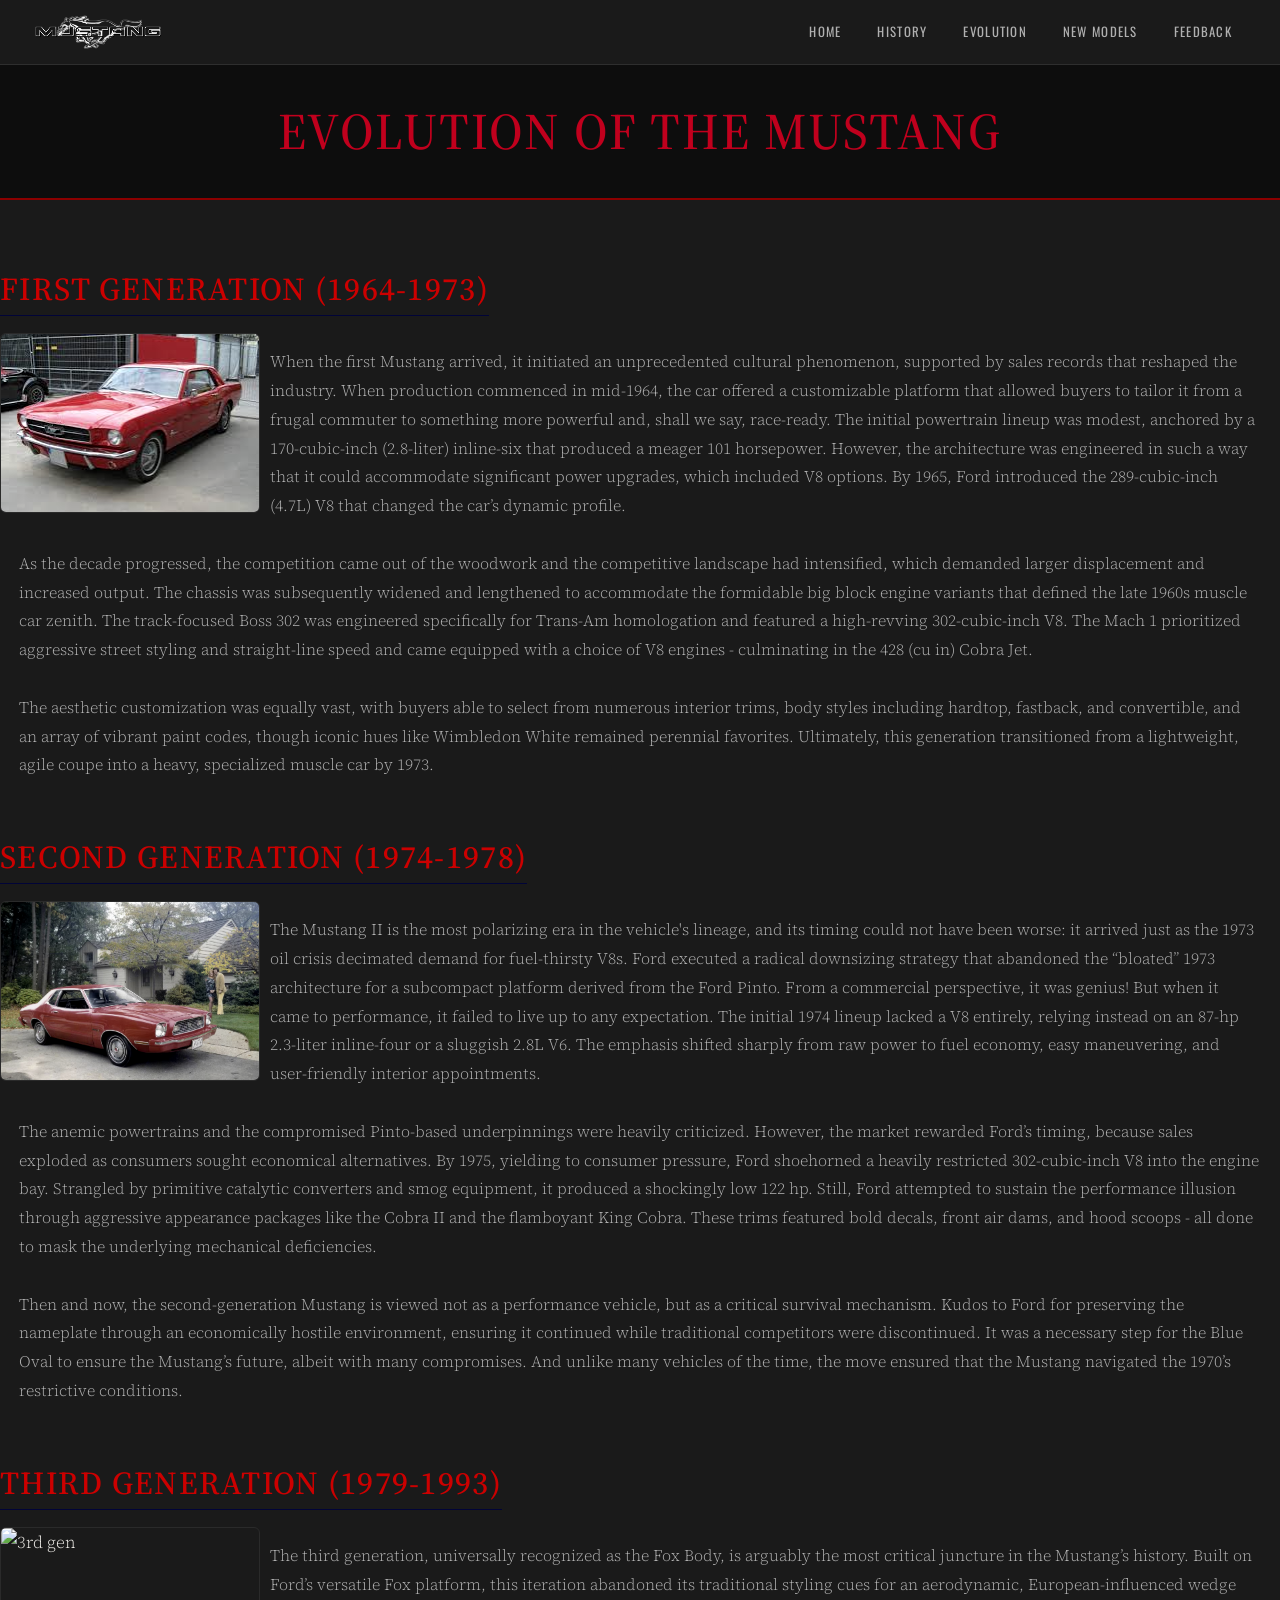
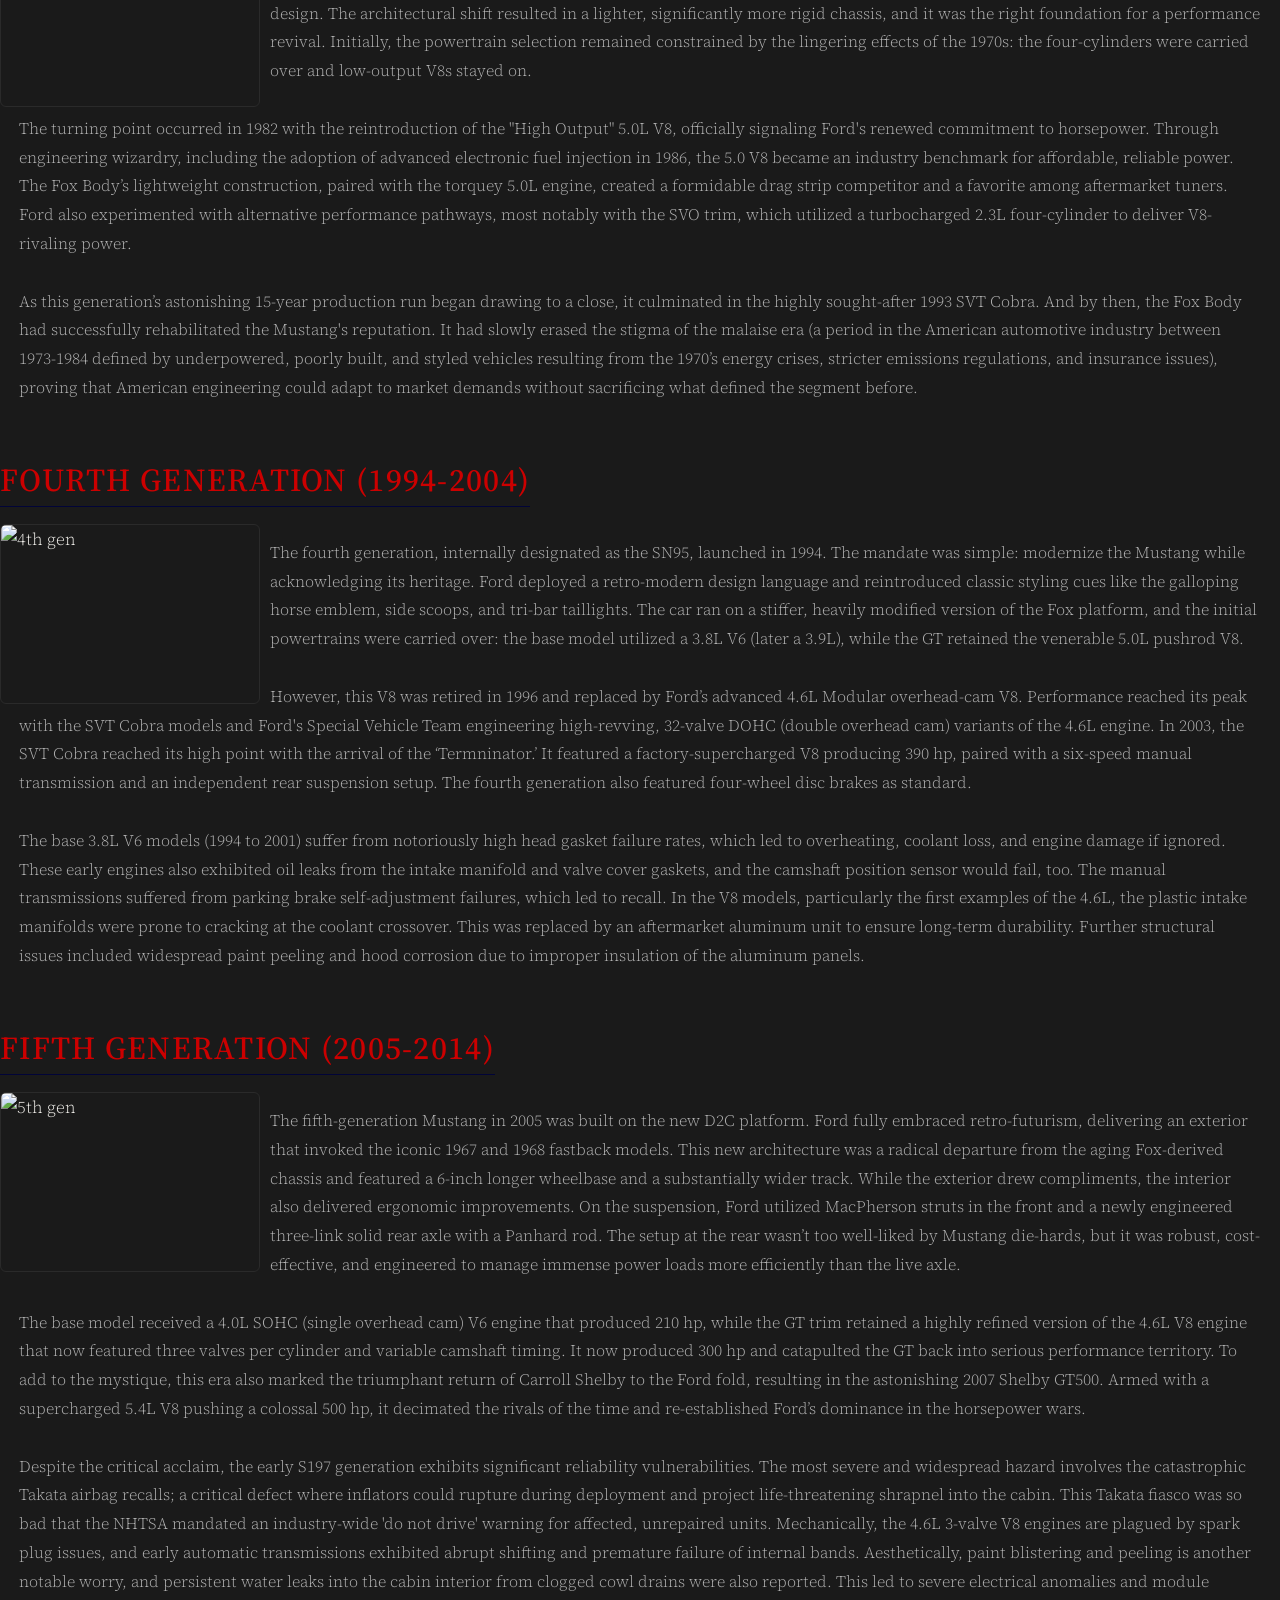
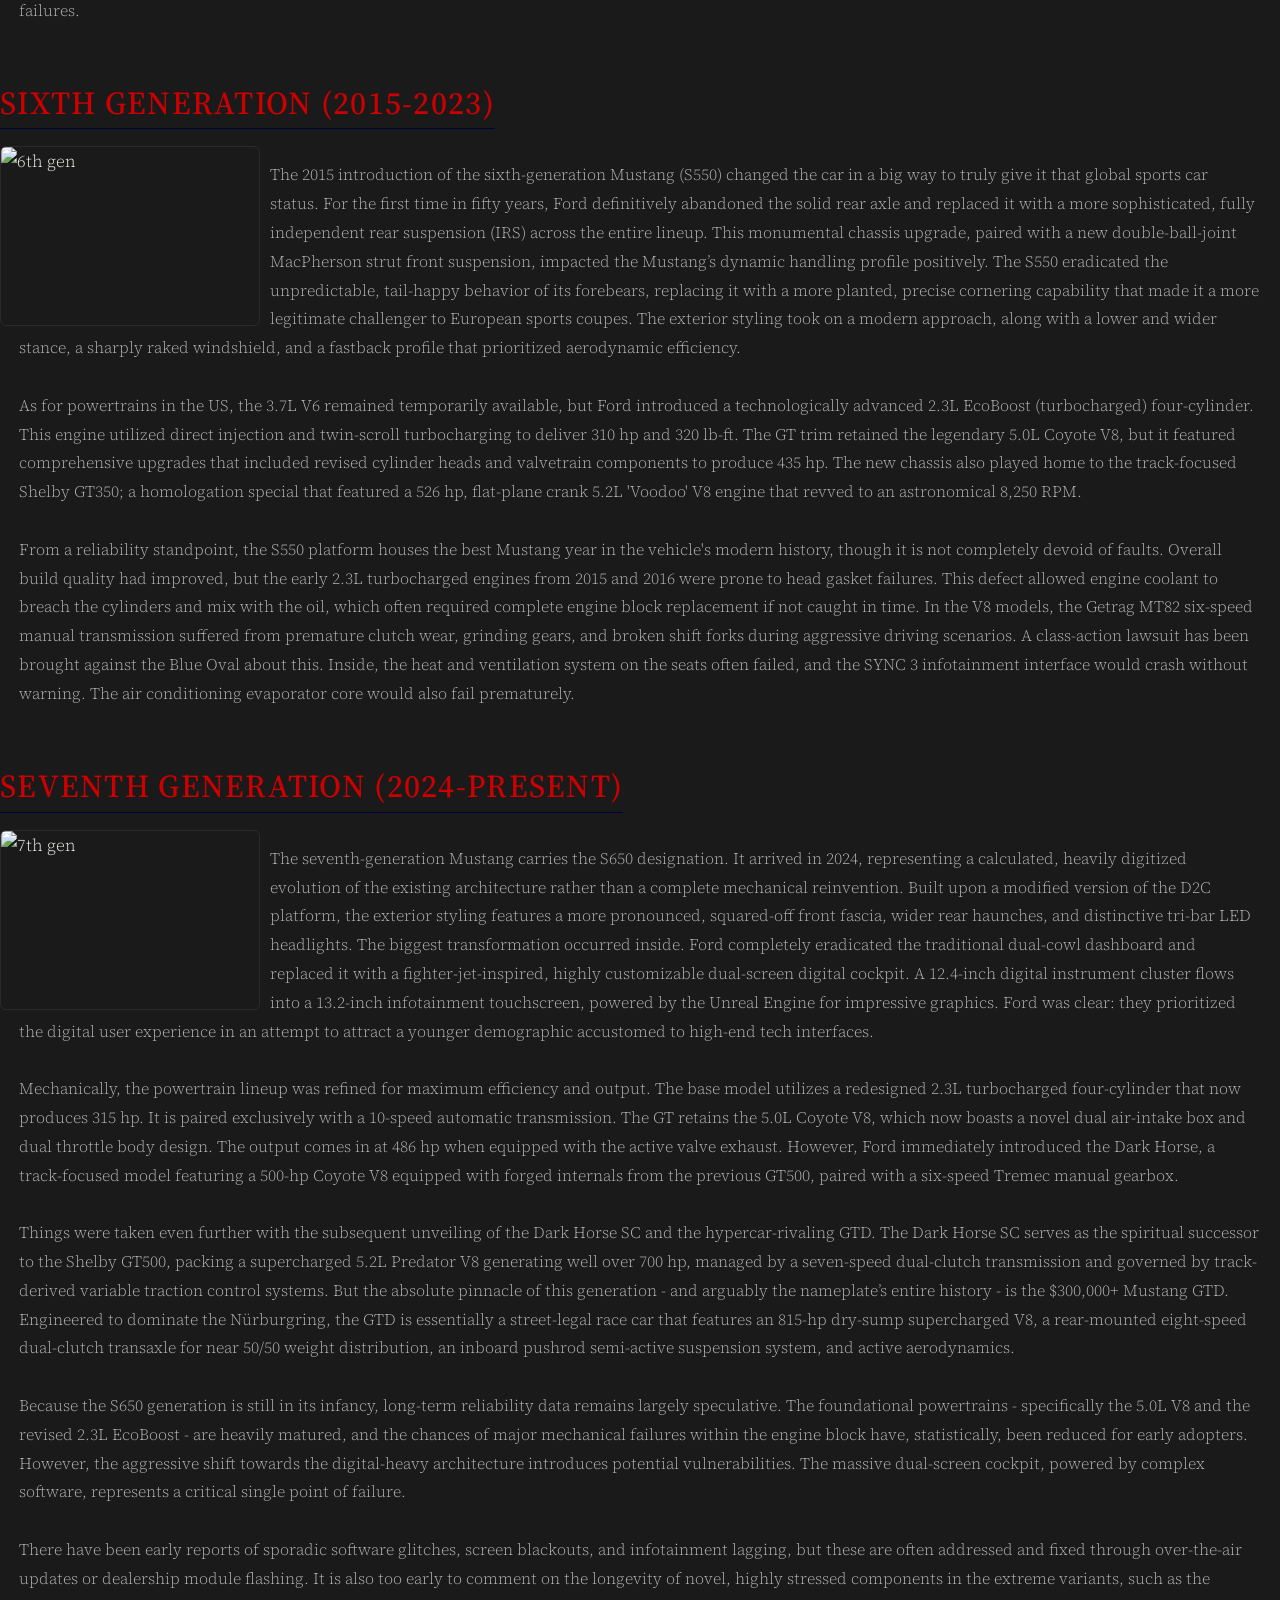
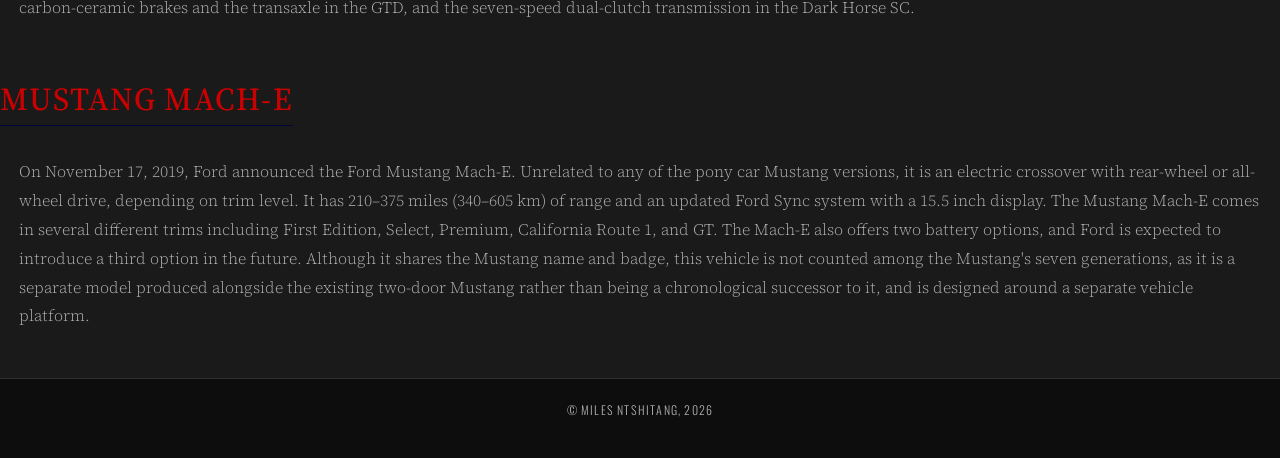
==== Evolution.html @ 3057218f "Add files via upload" ====
<!DOCTYPE html>
<html lang="en">
<head>
    <meta charset="UTF-8">
    <meta name="viewport" content="width=device-width, initial-scale=1.0">
    <link href="https://cdn.jsdelivr.net/npm/bootstrap@5.3.8/dist/css/bootstrap.min.css" rel="stylesheet">
    <link href="style.css" rel="stylesheet">
    <title>Document</title>
</head>
<body>
    <header>
        <nav>
            <img src="/images/logo.png" alt="Mustang Logo" class="logo">
            <ul class="nav">
                <li class="nav-item"><a class="nav-link" href="index.html">Home</a></li>
                <li class="nav-item"><a class="nav-link" href="history.html">History</a></li>
                <li class="nav-item"><a class="nav-link" href="Evolution.html">Evolution</a></li>
                <li class="nav-item"><a class="nav-link" href="New_Models.html">New Models</a></li>
                <li class="nav-item"><a class="nav-link" href="feedback.html">Feedback</a></li>
            </ul>
        </nav>
    </header>
    <main>
        <div class="page-banner">
            <h1>Evolution of the Mustang</h1>
        </div><br>
        

        <h2>First Generation (1964-1973)</h2><br>
        <img src="/images/Gen-1.jpg" alt="1st gen" id="gen_img">
        <p class="evo">When the first Mustang arrived, it initiated an unprecedented cultural phenomenon, supported by sales records that reshaped the industry. When production commenced in mid-1964, the car offered a customizable platform that allowed buyers to tailor it from a frugal commuter to something more powerful and, shall we say, race-ready. The initial powertrain lineup was modest, anchored by a 170-cubic-inch (2.8-liter) inline-six that produced a meager 101 horsepower. However, the architecture was engineered in such a way that it could accommodate significant power upgrades, which included V8 options. By 1965, Ford introduced the 289-cubic-inch (4.7L) V8 that changed the car’s dynamic profile. <br><br>
            As the decade progressed, the competition came out of the woodwork and the competitive landscape had intensified, which demanded larger displacement and increased output. The chassis was subsequently widened and lengthened to accommodate the formidable big block engine variants that defined the late 1960s muscle car zenith. The track-focused Boss 302 was engineered specifically for Trans-Am homologation and featured a high-revving 302-cubic-inch V8. The Mach 1 prioritized aggressive street styling and straight-line speed and came equipped with a choice of V8 engines - culminating in the 428 (cu in) Cobra Jet. <br><br>
            The aesthetic customization was equally vast, with buyers able to select from numerous interior trims, body styles including hardtop, fastback, and convertible, and an array of vibrant paint codes, though iconic hues like Wimbledon White remained perennial favorites. Ultimately, this generation transitioned from a lightweight, agile coupe into a heavy, specialized muscle car by 1973.
        </p>
        
        <h2>Second Generation (1974-1978)</h2><br>
        <img src="/images/Gen-2.avif" alt="2nd gen" id="gen_img">
        <p class="evo">The Mustang II is the most polarizing era in the vehicle's lineage, and its timing could not have been worse: it arrived just as the 1973 oil crisis decimated demand for fuel-thirsty V8s. Ford executed a radical downsizing strategy that abandoned the “bloated” 1973 architecture for a subcompact platform derived from the Ford Pinto. From a commercial perspective, it was genius! But when it came to performance, it failed to live up to any expectation. The initial 1974 lineup lacked a V8 entirely, relying instead on an 87-hp 2.3-liter inline-four or a sluggish 2.8L V6. The emphasis shifted sharply from raw power to fuel economy, easy maneuvering, and user-friendly interior appointments.<br><br>
            The anemic powertrains and the compromised Pinto-based underpinnings were heavily criticized. However, the market rewarded Ford’s timing, because sales exploded as consumers sought economical alternatives. By 1975, yielding to consumer pressure, Ford shoehorned a heavily restricted 302-cubic-inch V8 into the engine bay. Strangled by primitive catalytic converters and smog equipment, it produced a shockingly low 122 hp. Still, Ford attempted to sustain the performance illusion through aggressive appearance packages like the Cobra II and the flamboyant King Cobra. These trims featured bold decals, front air dams, and hood scoops - all done to mask the underlying mechanical deficiencies.<br><br>
            Then and now, the second-generation Mustang is viewed not as a performance vehicle, but as a critical survival mechanism. Kudos to Ford for preserving the nameplate through an economically hostile environment, ensuring it continued while traditional competitors were discontinued. It was a necessary step for the Blue Oval to ensure the Mustang’s future, albeit with many compromises. And unlike many vehicles of the time, the move ensured that the Mustang navigated the 1970’s restrictive conditions.
        </p>

        <h2>Third Generation (1979-1993)</h2><br>
        <img src="" alt="3rd gen" id="gen_img">
        <p class="evo">The third generation, universally recognized as the Fox Body, is arguably the most critical juncture in the Mustang’s history. Built on Ford’s versatile Fox platform, this iteration abandoned its traditional styling cues for an aerodynamic, European-influenced wedge design. The architectural shift resulted in a lighter, significantly more rigid chassis, and it was the right foundation for a performance revival. Initially, the powertrain selection remained constrained by the lingering effects of the 1970s: the four-cylinders were carried over and low-output V8s stayed on.<br><br>
            The turning point occurred in 1982 with the reintroduction of the "High Output" 5.0L V8, officially signaling Ford's renewed commitment to horsepower. Through engineering wizardry, including the adoption of advanced electronic fuel injection in 1986, the 5.0 V8 became an industry benchmark for affordable, reliable power. The Fox Body’s lightweight construction, paired with the torquey 5.0L engine, created a formidable drag strip competitor and a favorite among aftermarket tuners. Ford also experimented with alternative performance pathways, most notably with the SVO trim, which utilized a turbocharged 2.3L four-cylinder to deliver V8-rivaling power.<br><br>
            As this generation’s astonishing 15-year production run began drawing to a close, it culminated in the highly sought-after 1993 SVT Cobra. And by then, the Fox Body had successfully rehabilitated the Mustang's reputation. It had slowly erased the stigma of the malaise era (a period in the American automotive industry between 1973-1984 defined by underpowered, poorly built, and styled vehicles resulting from the 1970’s energy crises, stricter emissions regulations, and insurance issues), proving that American engineering could adapt to market demands without sacrificing what defined the segment before.
        </p>
        
        <h2>Fourth Generation (1994-2004)</h2><br>
        <img src="" alt="4th gen" id="gen_img">
        <p class="evo">The fourth generation, internally designated as the SN95, launched in 1994. The mandate was simple: modernize the Mustang while acknowledging its heritage. Ford deployed a retro-modern design language and reintroduced classic styling cues like the galloping horse emblem, side scoops, and tri-bar taillights. The car ran on a stiffer, heavily modified version of the Fox platform, and the initial powertrains were carried over: the base model utilized a 3.8L V6 (later a 3.9L), while the GT retained the venerable 5.0L pushrod V8.<br><br>
            However, this V8 was retired in 1996 and replaced by Ford’s advanced 4.6L Modular overhead-cam V8. Performance reached its peak with the SVT Cobra models and Ford's Special Vehicle Team engineering high-revving, 32-valve DOHC (double overhead cam) variants of the 4.6L engine. In 2003, the SVT Cobra reached its high point with the arrival of the ‘Termninator.’ It featured a factory-supercharged V8 producing 390 hp, paired with a six-speed manual transmission and an independent rear suspension setup. The fourth generation also featured four-wheel disc brakes as standard.<br><br>
            The base 3.8L V6 models (1994 to 2001) suffer from notoriously high head gasket failure rates, which led to overheating, coolant loss, and engine damage if ignored. These early engines also exhibited oil leaks from the intake manifold and valve cover gaskets, and the camshaft position sensor would fail, too. The manual transmissions suffered from parking brake self-adjustment failures, which led to recall. In the V8 models, particularly the first examples of the 4.6L, the plastic intake manifolds were prone to cracking at the coolant crossover. This was replaced by an aftermarket aluminum unit to ensure long-term durability. Further structural issues included widespread paint peeling and hood corrosion due to improper insulation of the aluminum panels.
        </p>
        
        <h2>Fifth Generation (2005-2014)</h2><br>
        <img src="" alt="5th gen" id="gen_img">
        <p class="evo">The fifth-generation Mustang in 2005 was built on the new D2C platform. Ford fully embraced retro-futurism, delivering an exterior that invoked the iconic 1967 and 1968 fastback models. This new architecture was a radical departure from the aging Fox-derived chassis and featured a 6-inch longer wheelbase and a substantially wider track. While the exterior drew compliments, the interior also delivered ergonomic improvements. On the suspension, Ford utilized MacPherson struts in the front and a newly engineered three-link solid rear axle with a Panhard rod. The setup at the rear wasn’t too well-liked by Mustang die-hards, but it was robust, cost-effective, and engineered to manage immense power loads more efficiently than the live axle.<br><br>
            The base model received a 4.0L SOHC (single overhead cam) V6 engine that produced 210 hp, while the GT trim retained a highly refined version of the 4.6L V8 engine that now featured three valves per cylinder and variable camshaft timing. It now produced 300 hp and catapulted the GT back into serious performance territory. To add to the mystique, this era also marked the triumphant return of Carroll Shelby to the Ford fold, resulting in the astonishing 2007 Shelby GT500. Armed with a supercharged 5.4L V8 pushing a colossal 500 hp, it decimated the rivals of the time and re-established Ford’s dominance in the horsepower wars.<br><br>
            Despite the critical acclaim, the early S197 generation exhibits significant reliability vulnerabilities. The most severe and widespread hazard involves the catastrophic Takata airbag recalls; a critical defect where inflators could rupture during deployment and project life-threatening shrapnel into the cabin. This Takata fiasco was so bad that the NHTSA mandated an industry-wide 'do not drive' warning for affected, unrepaired units. Mechanically, the 4.6L 3-valve V8 engines are plagued by spark plug issues, and early automatic transmissions exhibited abrupt shifting and premature failure of internal bands. Aesthetically, paint blistering and peeling is another notable worry, and persistent water leaks into the cabin interior from clogged cowl drains were also reported. This led to severe electrical anomalies and module failures.
        </p>
        
        <h2>Sixth Generation (2015-2023)</h2><br>
        <img src="" alt="6th gen" id="gen_img">
        <p class="evo">The 2015 introduction of the sixth-generation Mustang (S550) changed the car in a big way to truly give it that global sports car status. For the first time in fifty years, Ford definitively abandoned the solid rear axle and replaced it with a more sophisticated, fully independent rear suspension (IRS) across the entire lineup. This monumental chassis upgrade, paired with a new double-ball-joint MacPherson strut front suspension, impacted the Mustang’s dynamic handling profile positively. The S550 eradicated the unpredictable, tail-happy behavior of its forebears, replacing it with a more planted, precise cornering capability that made it a more legitimate challenger to European sports coupes. The exterior styling took on a modern approach, along with a lower and wider stance, a sharply raked windshield, and a fastback profile that prioritized aerodynamic efficiency.<br><br>
            As for powertrains in the US, the 3.7L V6 remained temporarily available, but Ford introduced a technologically advanced 2.3L EcoBoost (turbocharged) four-cylinder. This engine utilized direct injection and twin-scroll turbocharging to deliver 310 hp and 320 lb-ft. The GT trim retained the legendary 5.0L Coyote V8, but it featured comprehensive upgrades that included revised cylinder heads and valvetrain components to produce 435 hp. The new chassis also played home to the track-focused Shelby GT350; a homologation special that featured a 526 hp, flat-plane crank 5.2L 'Voodoo' V8 engine that revved to an astronomical 8,250 RPM.<br><br>
            From a reliability standpoint, the S550 platform houses the best Mustang year in the vehicle's modern history, though it is not completely devoid of faults. Overall build quality had improved, but the early 2.3L turbocharged engines from 2015 and 2016 were prone to head gasket failures. This defect allowed engine coolant to breach the cylinders and mix with the oil, which often required complete engine block replacement if not caught in time. In the V8 models, the Getrag MT82 six-speed manual transmission suffered from premature clutch wear, grinding gears, and broken shift forks during aggressive driving scenarios. A class-action lawsuit has been brought against the Blue Oval about this. Inside, the heat and ventilation system on the seats often failed, and the SYNC 3 infotainment interface would crash without warning. The air conditioning evaporator core would also fail prematurely.        
        </p>
        
        <h2>Seventh Generation (2024-Present)</h2><br>
        <img src="" alt="7th gen" id="gen_img">
        <p class="evo">The seventh-generation Mustang carries the S650 designation. It arrived in 2024, representing a calculated, heavily digitized evolution of the existing architecture rather than a complete mechanical reinvention. Built upon a modified version of the D2C platform, the exterior styling features a more pronounced, squared-off front fascia, wider rear haunches, and distinctive tri-bar LED headlights. The biggest transformation occurred inside. Ford completely eradicated the traditional dual-cowl dashboard and replaced it with a fighter-jet-inspired, highly customizable dual-screen digital cockpit. A 12.4-inch digital instrument cluster flows into a 13.2-inch infotainment touchscreen, powered by the Unreal Engine for impressive graphics. Ford was clear: they prioritized the digital user experience in an attempt to attract a younger demographic accustomed to high-end tech interfaces.<br><br>
            Mechanically, the powertrain lineup was refined for maximum efficiency and output. The base model utilizes a redesigned 2.3L turbocharged four-cylinder that now produces 315 hp. It is paired exclusively with a 10-speed automatic transmission. The GT retains the 5.0L Coyote V8, which now boasts a novel dual air-intake box and dual throttle body design. The output comes in at 486 hp when equipped with the active valve exhaust. However, Ford immediately introduced the Dark Horse, a track-focused model featuring a 500-hp Coyote V8 equipped with forged internals from the previous GT500, paired with a six-speed Tremec manual gearbox.<br><br>
            Things were taken even further with the subsequent unveiling of the Dark Horse SC and the hypercar-rivaling GTD. The Dark Horse SC serves as the spiritual successor to the Shelby GT500, packing a supercharged 5.2L Predator V8 generating well over 700 hp, managed by a seven-speed dual-clutch transmission and governed by track-derived variable traction control systems. But the absolute pinnacle of this generation - and arguably the nameplate’s entire history - is the $300,000+ Mustang GTD. Engineered to dominate the Nürburgring, the GTD is essentially a street-legal race car that features an 815-hp dry-sump supercharged V8, a rear-mounted eight-speed dual-clutch transaxle for near 50/50 weight distribution, an inboard pushrod semi-active suspension system, and active aerodynamics.<br><br>
            Because the S650 generation is still in its infancy, long-term reliability data remains largely speculative. The foundational powertrains - specifically the 5.0L V8 and the revised 2.3L EcoBoost - are heavily matured, and the chances of major mechanical failures within the engine block have, statistically, been reduced for early adopters. However, the aggressive shift towards the digital-heavy architecture introduces potential vulnerabilities. The massive dual-screen cockpit, powered by complex software, represents a critical single point of failure.<br><br>
            There have been early reports of sporadic software glitches, screen blackouts, and infotainment lagging, but these are often addressed and fixed through over-the-air updates or dealership module flashing. It is also too early to comment on the longevity of novel, highly stressed components in the extreme variants, such as the carbon-ceramic brakes and the transaxle in the GTD, and the seven-speed dual-clutch transmission in the Dark Horse SC.
        </p>

        <h2 style="text-align: center;">Mustang Mach-E</h2><br>
        <p class="evo">On November 17, 2019, Ford announced the Ford Mustang Mach-E. Unrelated to any of the pony car Mustang versions, it is an electric crossover with rear-wheel or all-wheel drive, depending on trim level. It has 210–375 miles (340–605 km) of range and an updated Ford Sync system with a 15.5 inch display. The Mustang Mach-E comes in several different trims including First Edition, Select, Premium, California Route 1, and GT. The Mach-E also offers two battery options, and Ford is expected to introduce a third option in the future. Although it shares the Mustang name and badge, this vehicle is not counted among the Mustang's seven generations, as it is a separate model produced alongside the existing two-door Mustang rather than being a chronological successor to it, and is designed around a separate vehicle platform.</p>
    </main>
    <footer>
        <p>&copy;  Miles Ntshitang, 2026 </p>
    </footer>
</body>
</html>
---- style.css ----
@import url('https://fonts.googleapis.com/css2?family=Oswald:wght@300;400;500;600&family=Source+Serif+4:ital,wght@0,300;0,400;1,300&display=swap');
*, *::before, *::after {
  box-sizing: border-box;
  margin: 0;
  padding: 0;
}

html {
  scroll-behavior: smooth;
}
 
body {
  background-color:  #1a1a1a;
  color: #e8e6e1;
  font-family: 'Source Serif 4', Georgia, serif;
  font-size: 17px;
  font-weight: 300;
  line-height: 1.75;
  min-height: 100vh;
}

h1, h2, h3, h4 {
  font-family: 'Source Serif 4', Georgia, serif;
  font-weight: 500;
  letter-spacing: 0.04em;
  text-transform: uppercase;
  line-height: 1.2;
}
 
h1 {
  font-size: clamp(2rem, 5vw, 3.2rem);
  color:  #f5f3ef;
  text-align: center;
}

h2 {
  font-size: clamp(1.4rem, 3vw, 2rem);
  color: #c00;
  margin: 2.5rem 0 0.75rem;
  padding-bottom: 0.4rem;
  border-bottom: 1px solid #010438;
  display: inline-block;
}
 
h3 {
  font-size: 1.15rem;
  color: #e8e6e1;
  margin: 1.8rem 0 0.5rem;
  border-left: 4px solid #010aa4;
  padding-left: 12px;
}

#nm_plt {
  text-align: center;
  color: #c0001d;
}

p {
  color: #b0b0b0;
  font-weight: 300;
  margin-bottom: 1.1rem;
}
 
a {
  color:  #c0001d;
  text-decoration: none;
  transition: color 0.25s ease;;
}
 
a:hover {
  color: #e8e6e1;
}

header {
  position: sticky;
  top: 0;
  z-index: 100;
  border-bottom: 1px solid #2e2e2e;
}

nav {
  background-color: #1a1a1a;
  display: flex;
  align-items: center;
  height:  64px;
  padding: 0 32px;
  gap: 16px;
}
 
.logo {
  height: 40px;
  width: auto;
  margin-right: auto;
  filter: brightness(1.5);
}

.nav {
  list-style: none;
  display: flex;
  gap: 4px;
  padding: 0;
}
 
.nav-item {
  display: flex;
  align-items: center;
}

.nav-link {
  font-family: 'Oswald', 'Impact', sans-serif;
  font-size: 0.8rem;
  font-weight: 400;
  letter-spacing: 0.1em;
  text-transform: uppercase;
  color: #b0b0b0;
  padding: 8px 16px;
  border-radius: 6px;
  transition: color 0.25s ease, background 0.25s ease;
  position: relative;
}

.nav-link::after {
  content: '';
  position: absolute;
  bottom: 2px;
  left: 16px;
  right: 16px;
  height: 2px;
  background: #8b0000;
  transform: scaleX(0);
  transition: transform 0.25s ease;
}

.nav-link:hover {
  color: #e8e6e1;
  background: #2e2e2e;
}

.nav-link:hover::after,
.nav-link.active::after {
  transform: scaleX(1);
}

.nav-link.active {
  color: #8b0000;
}

/*--main {
  max-width: 1000px;
  margin: 0 auto;
  padding: 40px 32px 64px;
  

}--*/

.hero-image {
  width: 100%;
  
  height: 70%;
  background-image: url("/images/headlights_1.jpg");
  background-position: center 40%;
  background-size: cover;
  background-repeat: no-repeat;
  position: relative;
  display: flex;
  align-items: flex-end;
}

.hero-image::before {
  content: '';
  position: absolute;
  inset: 0;
  background: linear-gradient(
    to bottom,
    rgba(13,13,13,0.2) 0%,
    rgba(13,13,13,0.75) 100%
  );
}

.hero-text {
  position: relative;
  z-index: 1;
  max-width: 640px;
  padding: 40px 40px 48px;
}

.hero-text h1 {
  font-size: clamp(1.8rem, 4vw, 2.8rem);
  color:  #f5f3ef;
  margin-bottom: 12px;
}
 
.hero-text p {
  font-size: 1rem;
  color: rgba(232, 230, 225, 0.85);
  margin-bottom: 6px;
}

.bottom{
  max-width: 100%;
  display: flex;
  max-height: 30%;

}

.bio {
  width: 70%;
  height: 100%;
  font-size: 1.2em;
  line-height: 1.5;
  color: #b0b0b0;
  background: #0d0d0d;
  border-left: 4px solid #580101;
  padding: 24px 28px;
}

.vid {
  float: right;
  width: 30%;
  height: 70%;
  overflow: hidden;
  border: 1px solid #2e2e2e;
  background: #0d0d0d;
}
 
#clip {
  width: 100%;
  height: 234px;
  display: block;
}

.page-banner {
  background: #0d0d0d;
  padding: 36px 32px;
  border-bottom: 2px solid #8b0000;
}
 
.page-banner h1 {
  color: #c0001d;
  margin: 0;
}

.info, .evo, .nm {
  color: #b0b0b0;
  font-size: 1rem;
  line-height: 1.8;
  margin: 1.2rem;
}

#gen_img {
  float: left;
  width: 260px;
  height: 180px;
  object-fit: cover;
  border-radius: 6px;
  margin: 5px 10px 5px 0;
  border: 1px solid #2e2e2e;
  filter: grayscale(20%) contrast(1.05);
}

/* clearfix after floated images */
.evo::after,
.info::after {
  content: '';
  display: table;
  clear: both;
}

.hover-text {
  position: relative;
  color: #c0001d;
  font-style: italic;
  cursor: help;
  border-bottom: 1px dashed #010438;
}
 
.hover-text img {
  display: none;
  position: absolute;
  top: calc(100% + 8px);
  left: 0;
  width: 220px;
  height: 150px;
  object-fit: cover;
  border-radius: 6px;
  border: 1px solid #2e2e2e;
  z-index: 10;
  box-shadow: 0 8px 24px rgba(0,0,0,0.6);
}

.hover-text:hover img {
  display: block;
}

.card-container {
  display: flex;
  gap: 20px;
  flex-wrap: wrap;
  justify-content: center;
  margin-top: 32px;
}
 
.card {
  width: 220px;
  background: #0d0d0d;
  border: 1px solid #2e2e2e;
  border-radius: 6px;
  overflow: hidden;
  transition: border-color 0.25s ease, transform 0.25s ease;
}
 
.card:hover {
  border-color: #8b0000;
  transform: translateY(-4px);
}
 
.card-img-top {
  width: 100%;
  height: 150px;
  object-fit: cover;
  display: block;
  filter: grayscale(15%);
  transition: filter  0.25s ease;
}
 
.card:hover .card-img-top {
  filter: grayscale(0%);
}
 
.card-body {
  padding: 14px 16px;
}
 
.card-title {
  font-family: 'Oswald', 'Impact', sans-serif;
  font-size: 0.95rem;
  font-weight: 500;
  letter-spacing: 0.06em;
  text-transform: uppercase;
  color: #f5f3ef;
  margin-bottom: 6px;
}
 
.card-text {
  font-size: 0.82rem;
  color: #b0b0b0;
  line-height: 1.6;
  margin: 0;
}

form {
  max-width: 640px;
  margin: 48px auto;
  padding: 36px 40px;
  background:  #0d0d0d;
  border: 1px solid #2e2e2e;
  border-top: 3px solid #8b0000;
  border-radius: 6px;
}
 
legend {
  font-family: 'Oswald', 'Impact', sans-serif;
  font-size: 1.3rem;
  font-weight: 500;
  letter-spacing: 0.08em;
  text-transform: uppercase;
  color: #f5f3ef;
  text-align: center;
  margin-bottom: 28px;
  width: 100%;
  padding-bottom: 16px;
  border-bottom: 1px solid #2e2e2e;
}
 
label {
  display: block;
  font-family: 'Oswald', 'Impact', sans-serif;
  font-size: 0.78rem;
  font-weight: 400;
  letter-spacing: 0.1em;
  text-transform: uppercase;
  color: #b0b0b0;
  margin-bottom: 6px;
}
 
input[type="text"],
input[type="email"],
textarea {
  width: 100%;
  background: #2e2e2e;
  border: 1px solid  #3c3c3c;
  border-radius: 6px;
  padding: 10px 14px;
  color: #f5f3ef;
  font-family: 'Source Serif 4', Georgia, serif;
  font-size: 0.95rem;
  margin-bottom: 20px;
  transition: border-color 0.25s ease;
  outline: none;
}
 
input[type="text"]:focus,
input[type="email"]:focus,
textarea:focus {
  border-color: #c0001d;
}
 
textarea {
  resize: vertical;
  min-height: 120px;
}
 
/* Rating radio row */
form h2 {
  font-size: 0.85rem;
  color: #b0b0b0;
  margin: 0 0 12px;
  text-transform: uppercase;
  letter-spacing: 0.1em;
  border: none;
  display: block;
}
 
input[type="radio"] {
  accent-color: #c0001d;
  width: 18px;
  height: 18px;
  cursor: pointer;
  margin-right: 4px;
}
 
form label[for="one"],
form label[for="two"],
form label[for="three"],
form label[for="four"],
form label[for="five"] {
  display: inline;
  font-size: 1rem;
  color: #b0b0b0;
  margin-right: 16px;
  text-transform: none;
  letter-spacing: 0;
}
 
#submit {
  display: block;
  margin: 24px auto 0;
  background: #c0001d;
  color: #f5f3ef;
  font-family: 'Oswald', 'Impact', sans-serif;
  font-size: 0.9rem;
  font-weight: 500;
  letter-spacing: 0.12em;
  text-transform: uppercase;
  border: none;
  border-radius: 6px;
  padding: 12px 40px;
  cursor: pointer;
  transition: background 0.25s ease, transform 0.25s ease;
}
 
#submit:hover {
  background: #010438;
  transform: scale(1.03);
}
 
#submit:active {
  transform: scale(0.98);
}

footer {
  background: #0d0d0d;
  border-top: 1px solid #2e2e2e;
  text-align: center;
  padding: 20px 32px;
  font-family: 'Oswald', 'Impact', sans-serif;
  font-size: 0.75rem;
  letter-spacing: 0.1em;
  text-transform: uppercase;
  color: #e8e6e1;
  margin-top: 48px;
}
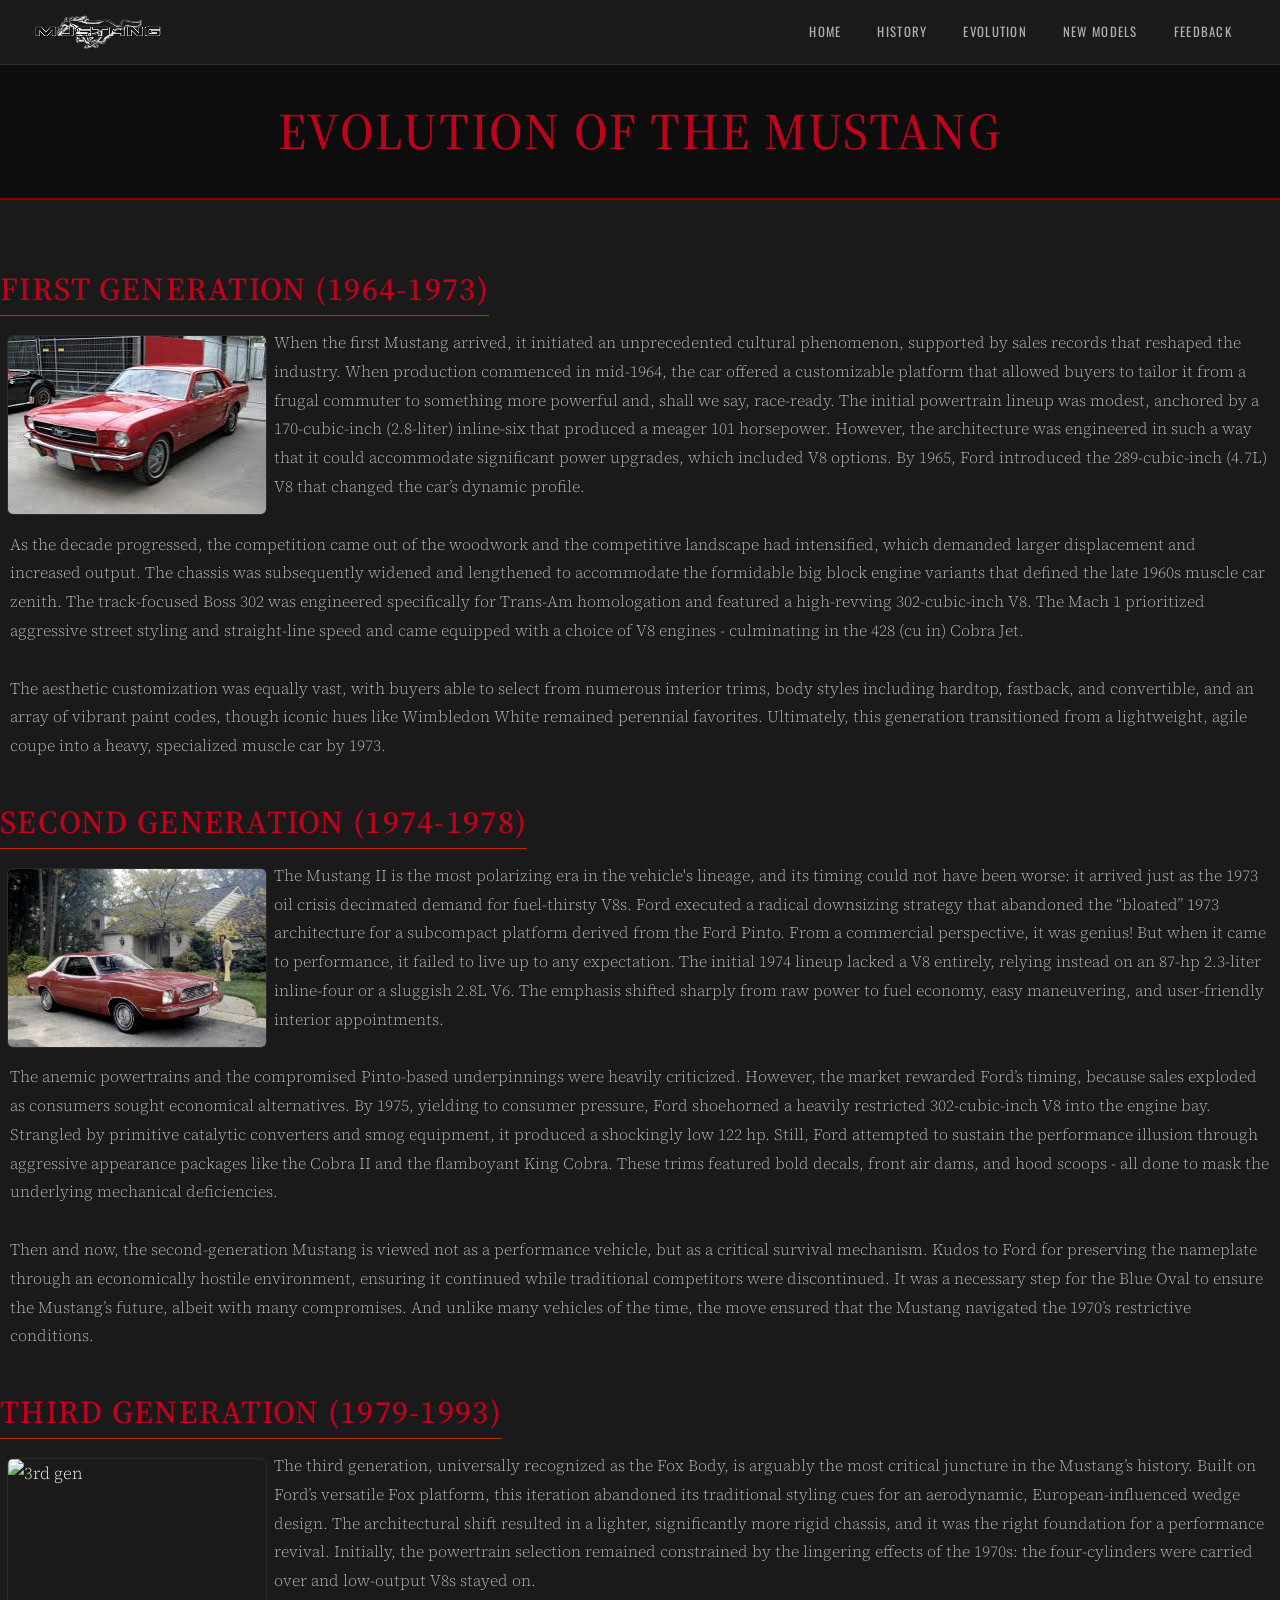
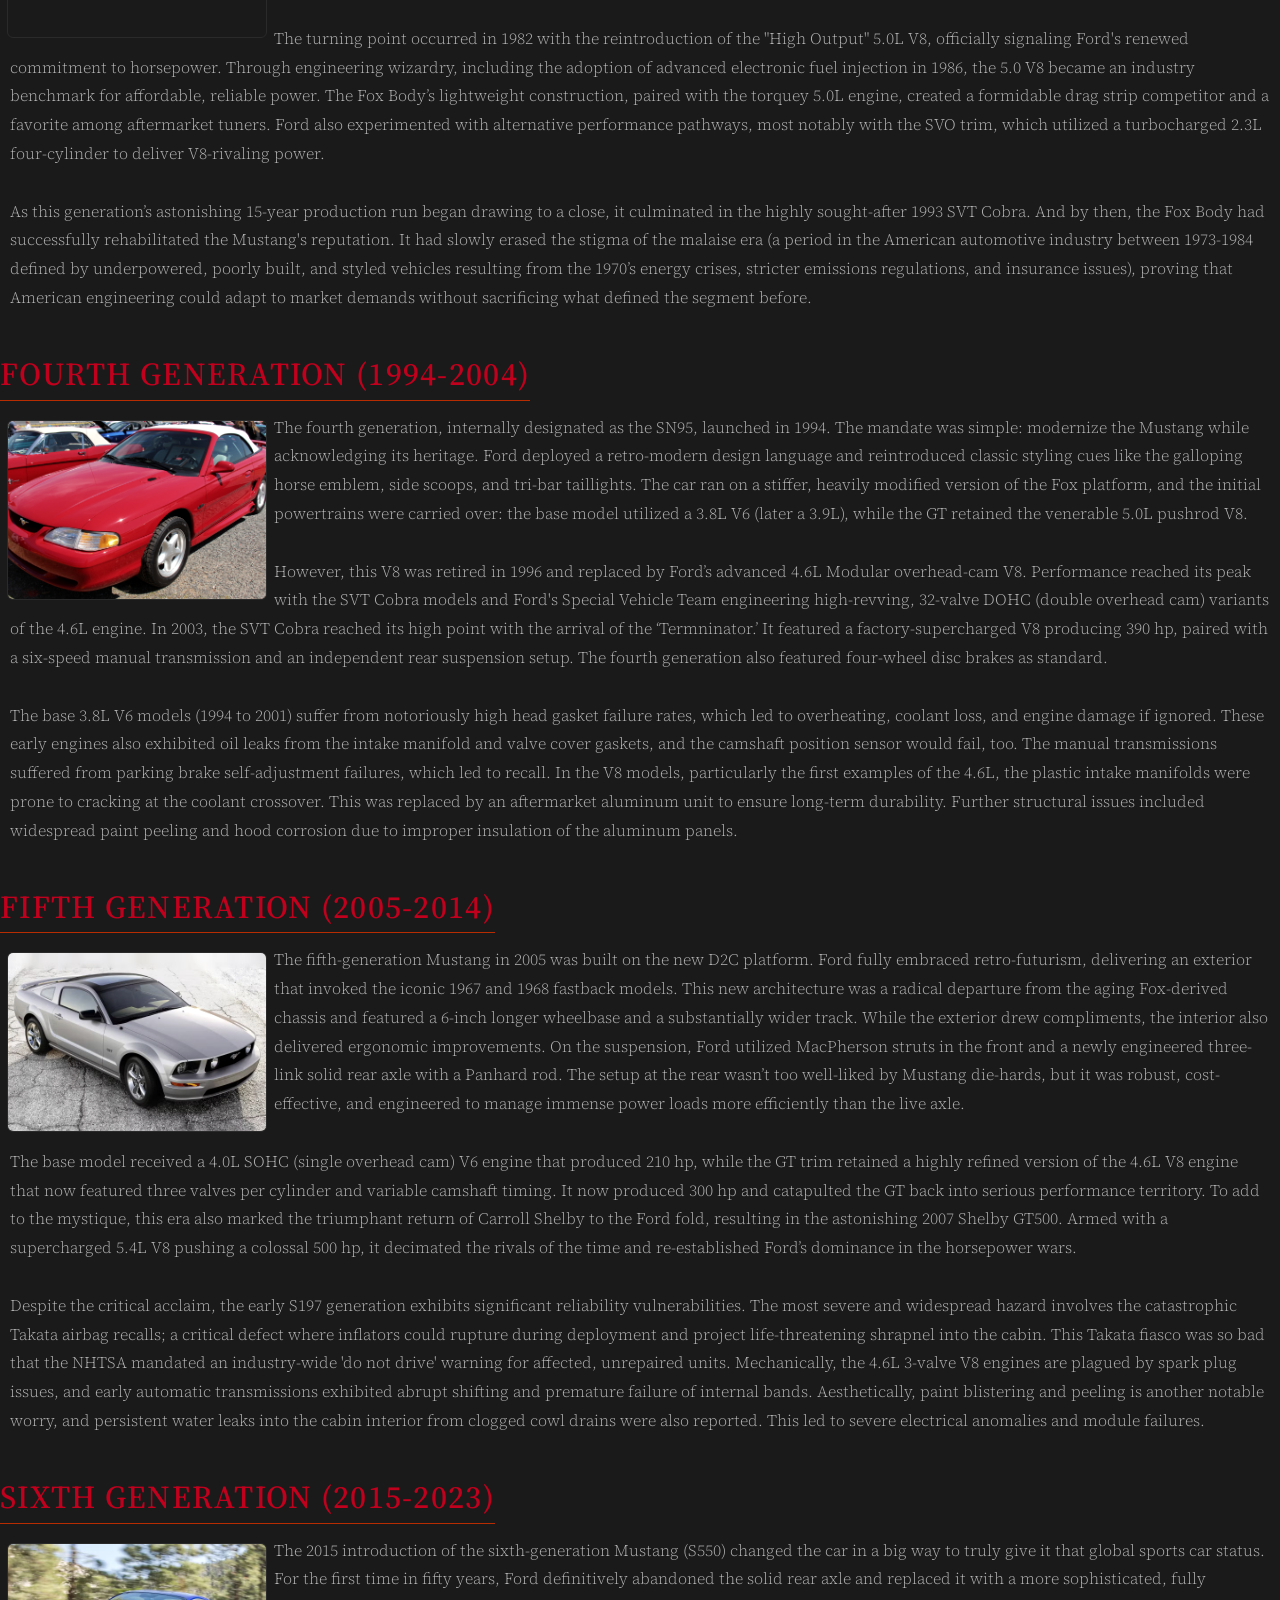
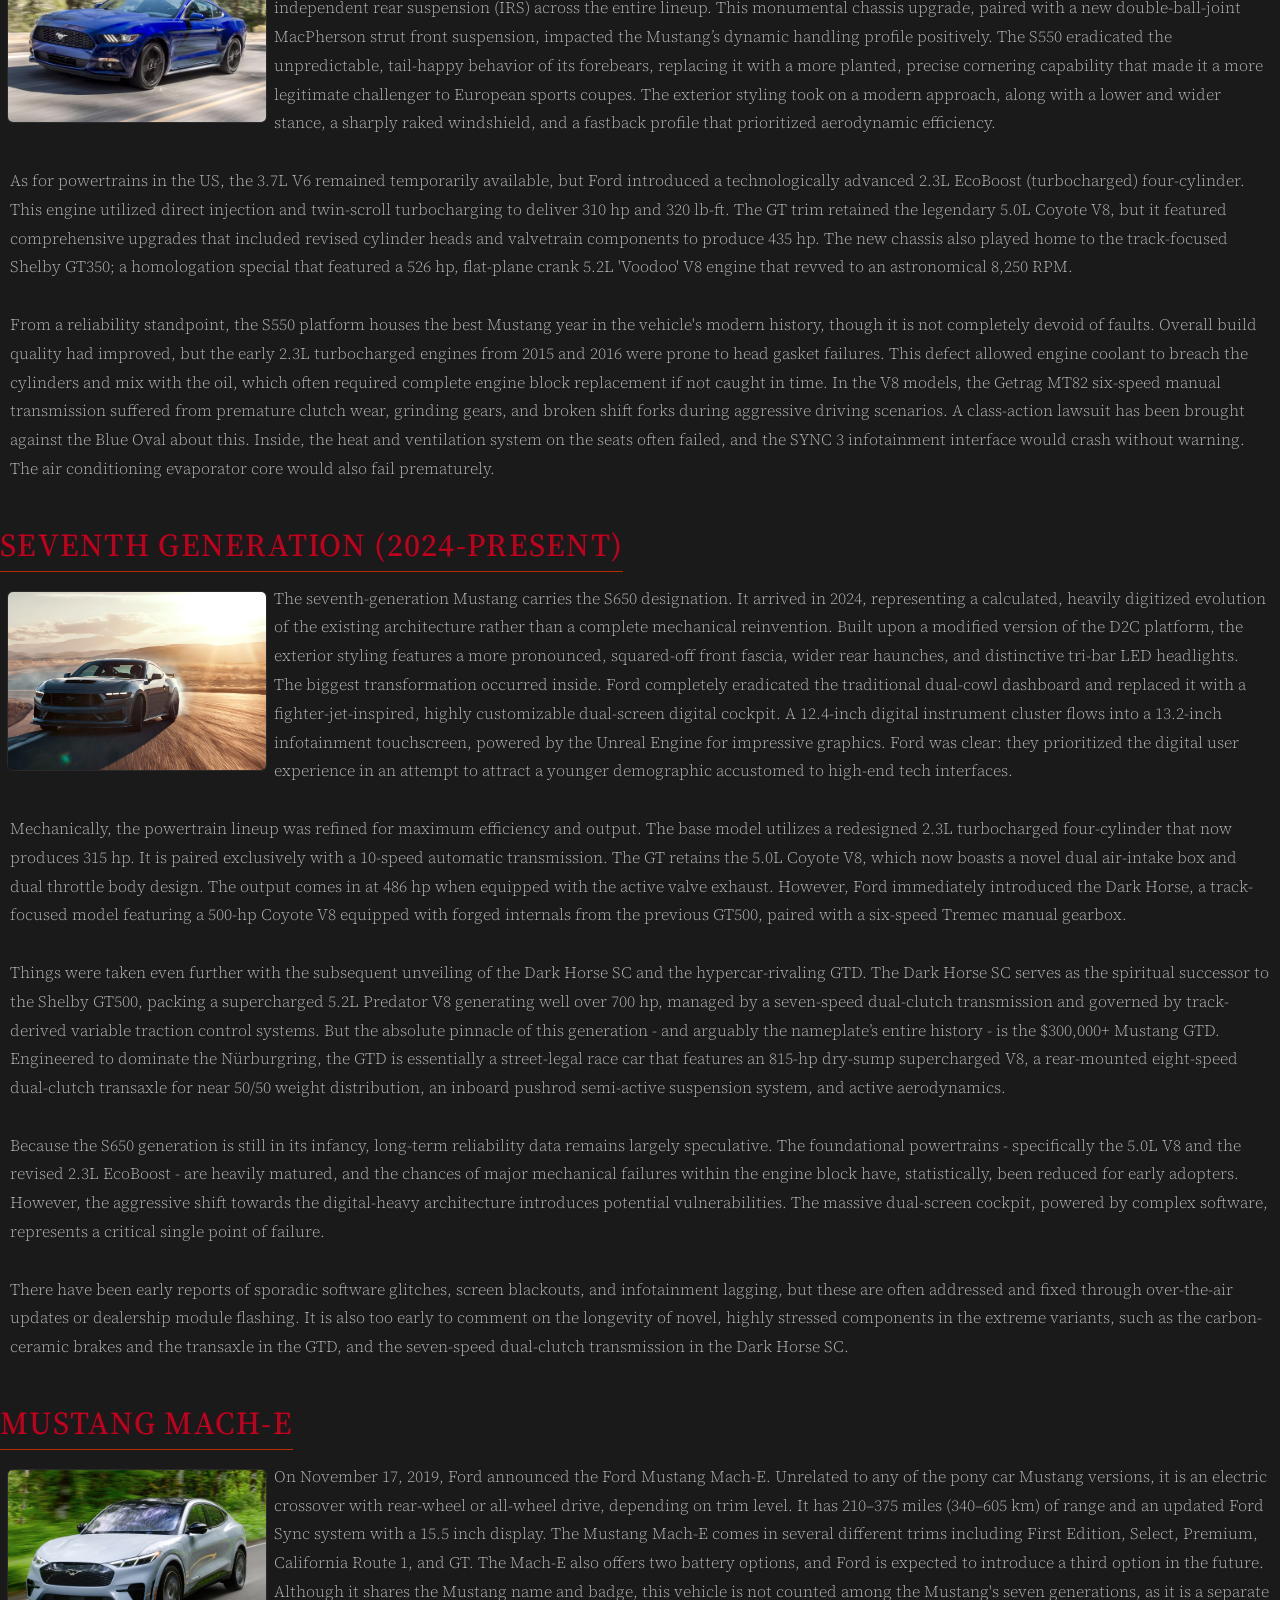
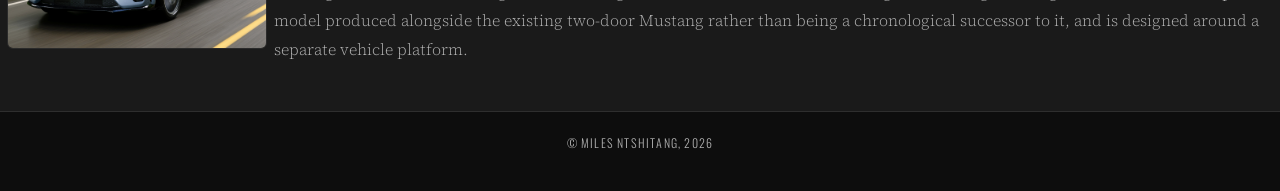
==== commit 2d24b911: "Add files via upload" ====
--- a/Evolution.html
+++ b/Evolution.html
@@ -41,35 +41,35 @@
         </p>
 
         <h2>Third Generation (1979-1993)</h2><br>
-        <img src="" alt="3rd gen" id="gen_img">
+        <img src="/images/Gen-3.jpg" alt="3rd gen" id="gen_img">
         <p class="evo">The third generation, universally recognized as the Fox Body, is arguably the most critical juncture in the Mustang’s history. Built on Ford’s versatile Fox platform, this iteration abandoned its traditional styling cues for an aerodynamic, European-influenced wedge design. The architectural shift resulted in a lighter, significantly more rigid chassis, and it was the right foundation for a performance revival. Initially, the powertrain selection remained constrained by the lingering effects of the 1970s: the four-cylinders were carried over and low-output V8s stayed on.<br><br>
             The turning point occurred in 1982 with the reintroduction of the "High Output" 5.0L V8, officially signaling Ford's renewed commitment to horsepower. Through engineering wizardry, including the adoption of advanced electronic fuel injection in 1986, the 5.0 V8 became an industry benchmark for affordable, reliable power. The Fox Body’s lightweight construction, paired with the torquey 5.0L engine, created a formidable drag strip competitor and a favorite among aftermarket tuners. Ford also experimented with alternative performance pathways, most notably with the SVO trim, which utilized a turbocharged 2.3L four-cylinder to deliver V8-rivaling power.<br><br>
             As this generation’s astonishing 15-year production run began drawing to a close, it culminated in the highly sought-after 1993 SVT Cobra. And by then, the Fox Body had successfully rehabilitated the Mustang's reputation. It had slowly erased the stigma of the malaise era (a period in the American automotive industry between 1973-1984 defined by underpowered, poorly built, and styled vehicles resulting from the 1970’s energy crises, stricter emissions regulations, and insurance issues), proving that American engineering could adapt to market demands without sacrificing what defined the segment before.
         </p>
         
         <h2>Fourth Generation (1994-2004)</h2><br>
-        <img src="" alt="4th gen" id="gen_img">
+        <img src="/images/Gen-4.jpg" alt="4th gen" id="gen_img">
         <p class="evo">The fourth generation, internally designated as the SN95, launched in 1994. The mandate was simple: modernize the Mustang while acknowledging its heritage. Ford deployed a retro-modern design language and reintroduced classic styling cues like the galloping horse emblem, side scoops, and tri-bar taillights. The car ran on a stiffer, heavily modified version of the Fox platform, and the initial powertrains were carried over: the base model utilized a 3.8L V6 (later a 3.9L), while the GT retained the venerable 5.0L pushrod V8.<br><br>
             However, this V8 was retired in 1996 and replaced by Ford’s advanced 4.6L Modular overhead-cam V8. Performance reached its peak with the SVT Cobra models and Ford's Special Vehicle Team engineering high-revving, 32-valve DOHC (double overhead cam) variants of the 4.6L engine. In 2003, the SVT Cobra reached its high point with the arrival of the ‘Termninator.’ It featured a factory-supercharged V8 producing 390 hp, paired with a six-speed manual transmission and an independent rear suspension setup. The fourth generation also featured four-wheel disc brakes as standard.<br><br>
             The base 3.8L V6 models (1994 to 2001) suffer from notoriously high head gasket failure rates, which led to overheating, coolant loss, and engine damage if ignored. These early engines also exhibited oil leaks from the intake manifold and valve cover gaskets, and the camshaft position sensor would fail, too. The manual transmissions suffered from parking brake self-adjustment failures, which led to recall. In the V8 models, particularly the first examples of the 4.6L, the plastic intake manifolds were prone to cracking at the coolant crossover. This was replaced by an aftermarket aluminum unit to ensure long-term durability. Further structural issues included widespread paint peeling and hood corrosion due to improper insulation of the aluminum panels.
         </p>
         
         <h2>Fifth Generation (2005-2014)</h2><br>
-        <img src="" alt="5th gen" id="gen_img">
+        <img src="/images/Gen-5.avif" alt="5th gen" id="gen_img">
         <p class="evo">The fifth-generation Mustang in 2005 was built on the new D2C platform. Ford fully embraced retro-futurism, delivering an exterior that invoked the iconic 1967 and 1968 fastback models. This new architecture was a radical departure from the aging Fox-derived chassis and featured a 6-inch longer wheelbase and a substantially wider track. While the exterior drew compliments, the interior also delivered ergonomic improvements. On the suspension, Ford utilized MacPherson struts in the front and a newly engineered three-link solid rear axle with a Panhard rod. The setup at the rear wasn’t too well-liked by Mustang die-hards, but it was robust, cost-effective, and engineered to manage immense power loads more efficiently than the live axle.<br><br>
             The base model received a 4.0L SOHC (single overhead cam) V6 engine that produced 210 hp, while the GT trim retained a highly refined version of the 4.6L V8 engine that now featured three valves per cylinder and variable camshaft timing. It now produced 300 hp and catapulted the GT back into serious performance territory. To add to the mystique, this era also marked the triumphant return of Carroll Shelby to the Ford fold, resulting in the astonishing 2007 Shelby GT500. Armed with a supercharged 5.4L V8 pushing a colossal 500 hp, it decimated the rivals of the time and re-established Ford’s dominance in the horsepower wars.<br><br>
             Despite the critical acclaim, the early S197 generation exhibits significant reliability vulnerabilities. The most severe and widespread hazard involves the catastrophic Takata airbag recalls; a critical defect where inflators could rupture during deployment and project life-threatening shrapnel into the cabin. This Takata fiasco was so bad that the NHTSA mandated an industry-wide 'do not drive' warning for affected, unrepaired units. Mechanically, the 4.6L 3-valve V8 engines are plagued by spark plug issues, and early automatic transmissions exhibited abrupt shifting and premature failure of internal bands. Aesthetically, paint blistering and peeling is another notable worry, and persistent water leaks into the cabin interior from clogged cowl drains were also reported. This led to severe electrical anomalies and module failures.
         </p>
         
         <h2>Sixth Generation (2015-2023)</h2><br>
-        <img src="" alt="6th gen" id="gen_img">
+        <img src="/images/Gen-6.avif" alt="6th gen" id="gen_img">
         <p class="evo">The 2015 introduction of the sixth-generation Mustang (S550) changed the car in a big way to truly give it that global sports car status. For the first time in fifty years, Ford definitively abandoned the solid rear axle and replaced it with a more sophisticated, fully independent rear suspension (IRS) across the entire lineup. This monumental chassis upgrade, paired with a new double-ball-joint MacPherson strut front suspension, impacted the Mustang’s dynamic handling profile positively. The S550 eradicated the unpredictable, tail-happy behavior of its forebears, replacing it with a more planted, precise cornering capability that made it a more legitimate challenger to European sports coupes. The exterior styling took on a modern approach, along with a lower and wider stance, a sharply raked windshield, and a fastback profile that prioritized aerodynamic efficiency.<br><br>
             As for powertrains in the US, the 3.7L V6 remained temporarily available, but Ford introduced a technologically advanced 2.3L EcoBoost (turbocharged) four-cylinder. This engine utilized direct injection and twin-scroll turbocharging to deliver 310 hp and 320 lb-ft. The GT trim retained the legendary 5.0L Coyote V8, but it featured comprehensive upgrades that included revised cylinder heads and valvetrain components to produce 435 hp. The new chassis also played home to the track-focused Shelby GT350; a homologation special that featured a 526 hp, flat-plane crank 5.2L 'Voodoo' V8 engine that revved to an astronomical 8,250 RPM.<br><br>
             From a reliability standpoint, the S550 platform houses the best Mustang year in the vehicle's modern history, though it is not completely devoid of faults. Overall build quality had improved, but the early 2.3L turbocharged engines from 2015 and 2016 were prone to head gasket failures. This defect allowed engine coolant to breach the cylinders and mix with the oil, which often required complete engine block replacement if not caught in time. In the V8 models, the Getrag MT82 six-speed manual transmission suffered from premature clutch wear, grinding gears, and broken shift forks during aggressive driving scenarios. A class-action lawsuit has been brought against the Blue Oval about this. Inside, the heat and ventilation system on the seats often failed, and the SYNC 3 infotainment interface would crash without warning. The air conditioning evaporator core would also fail prematurely.        
         </p>
         
         <h2>Seventh Generation (2024-Present)</h2><br>
-        <img src="" alt="7th gen" id="gen_img">
+        <img src="/images/DarkHorse.avif" alt="7th gen" id="gen_img">
         <p class="evo">The seventh-generation Mustang carries the S650 designation. It arrived in 2024, representing a calculated, heavily digitized evolution of the existing architecture rather than a complete mechanical reinvention. Built upon a modified version of the D2C platform, the exterior styling features a more pronounced, squared-off front fascia, wider rear haunches, and distinctive tri-bar LED headlights. The biggest transformation occurred inside. Ford completely eradicated the traditional dual-cowl dashboard and replaced it with a fighter-jet-inspired, highly customizable dual-screen digital cockpit. A 12.4-inch digital instrument cluster flows into a 13.2-inch infotainment touchscreen, powered by the Unreal Engine for impressive graphics. Ford was clear: they prioritized the digital user experience in an attempt to attract a younger demographic accustomed to high-end tech interfaces.<br><br>
             Mechanically, the powertrain lineup was refined for maximum efficiency and output. The base model utilizes a redesigned 2.3L turbocharged four-cylinder that now produces 315 hp. It is paired exclusively with a 10-speed automatic transmission. The GT retains the 5.0L Coyote V8, which now boasts a novel dual air-intake box and dual throttle body design. The output comes in at 486 hp when equipped with the active valve exhaust. However, Ford immediately introduced the Dark Horse, a track-focused model featuring a 500-hp Coyote V8 equipped with forged internals from the previous GT500, paired with a six-speed Tremec manual gearbox.<br><br>
             Things were taken even further with the subsequent unveiling of the Dark Horse SC and the hypercar-rivaling GTD. The Dark Horse SC serves as the spiritual successor to the Shelby GT500, packing a supercharged 5.2L Predator V8 generating well over 700 hp, managed by a seven-speed dual-clutch transmission and governed by track-derived variable traction control systems. But the absolute pinnacle of this generation - and arguably the nameplate’s entire history - is the $300,000+ Mustang GTD. Engineered to dominate the Nürburgring, the GTD is essentially a street-legal race car that features an 815-hp dry-sump supercharged V8, a rear-mounted eight-speed dual-clutch transaxle for near 50/50 weight distribution, an inboard pushrod semi-active suspension system, and active aerodynamics.<br><br>
@@ -77,7 +77,8 @@
             There have been early reports of sporadic software glitches, screen blackouts, and infotainment lagging, but these are often addressed and fixed through over-the-air updates or dealership module flashing. It is also too early to comment on the longevity of novel, highly stressed components in the extreme variants, such as the carbon-ceramic brakes and the transaxle in the GTD, and the seven-speed dual-clutch transmission in the Dark Horse SC.
         </p>
 
-        <h2 style="text-align: center;">Mustang Mach-E</h2><br>
+        <h2>Mustang Mach-E</h2><br>
+        <img src="/images/Mach-E.jpg" alt="Mach-E" id="gen_img">
         <p class="evo">On November 17, 2019, Ford announced the Ford Mustang Mach-E. Unrelated to any of the pony car Mustang versions, it is an electric crossover with rear-wheel or all-wheel drive, depending on trim level. It has 210–375 miles (340–605 km) of range and an updated Ford Sync system with a 15.5 inch display. The Mustang Mach-E comes in several different trims including First Edition, Select, Premium, California Route 1, and GT. The Mach-E also offers two battery options, and Ford is expected to introduce a third option in the future. Although it shares the Mustang name and badge, this vehicle is not counted among the Mustang's seven generations, as it is a separate model produced alongside the existing two-door Mustang rather than being a chronological successor to it, and is designed around a separate vehicle platform.</p>
     </main>
     <footer>
--- a/style.css
+++ b/style.css
@@ -35,10 +35,10 @@
 
 h2 {
   font-size: clamp(1.4rem, 3vw, 2rem);
-  color: #c00;
+  color: #c0001d;
   margin: 2.5rem 0 0.75rem;
   padding-bottom: 0.4rem;
-  border-bottom: 1px solid #010438;
+  border-bottom: 1px solid #b82c02;
   display: inline-block;
 }
  
@@ -46,12 +46,14 @@
   font-size: 1.15rem;
   color: #e8e6e1;
   margin: 1.8rem 0 0.5rem;
-  border-left: 4px solid #010aa4;
+  border-left: 4px solid #6b0202;
   padding-left: 12px;
 }
 
 #nm_plt {
   text-align: center;
+  align-items: center;
+  justify-content: center;
   color: #c0001d;
 }
 
@@ -145,17 +147,10 @@
   color: #8b0000;
 }
 
-/*--main {
-  max-width: 1000px;
-  margin: 0 auto;
-  padding: 40px 32px 64px;
-  
-
-}--*/
+
 
 .hero-image {
   width: 100%;
-  
   height: 70%;
   background-image: url("/images/headlights_1.jpg");
   background-position: center 40%;
@@ -244,21 +239,24 @@
   color: #b0b0b0;
   font-size: 1rem;
   line-height: 1.8;
-  margin: 1.2rem;
+  margin-left: 10px;
+  margin-right: 10px;
+  margin-top:  0;
+  margin-bottom: 3px;
 }
 
 #gen_img {
   float: left;
+  
   width: 260px;
   height: 180px;
   object-fit: cover;
   border-radius: 6px;
-  margin: 5px 10px 5px 0;
+  margin: 7px;
   border: 1px solid #2e2e2e;
   filter: grayscale(20%) contrast(1.05);
 }
 
-/* clearfix after floated images */
 .evo::after,
 .info::after {
   content: '';
@@ -271,7 +269,7 @@
   color: #c0001d;
   font-style: italic;
   cursor: help;
-  border-bottom: 1px dashed #010438;
+  border-bottom: 1px  #5e0d01;
 }
  
 .hover-text img {
@@ -348,6 +346,7 @@
   margin: 0;
 }
 
+/* Feedback Form */
 form {
   max-width: 640px;
   margin: 48px auto;
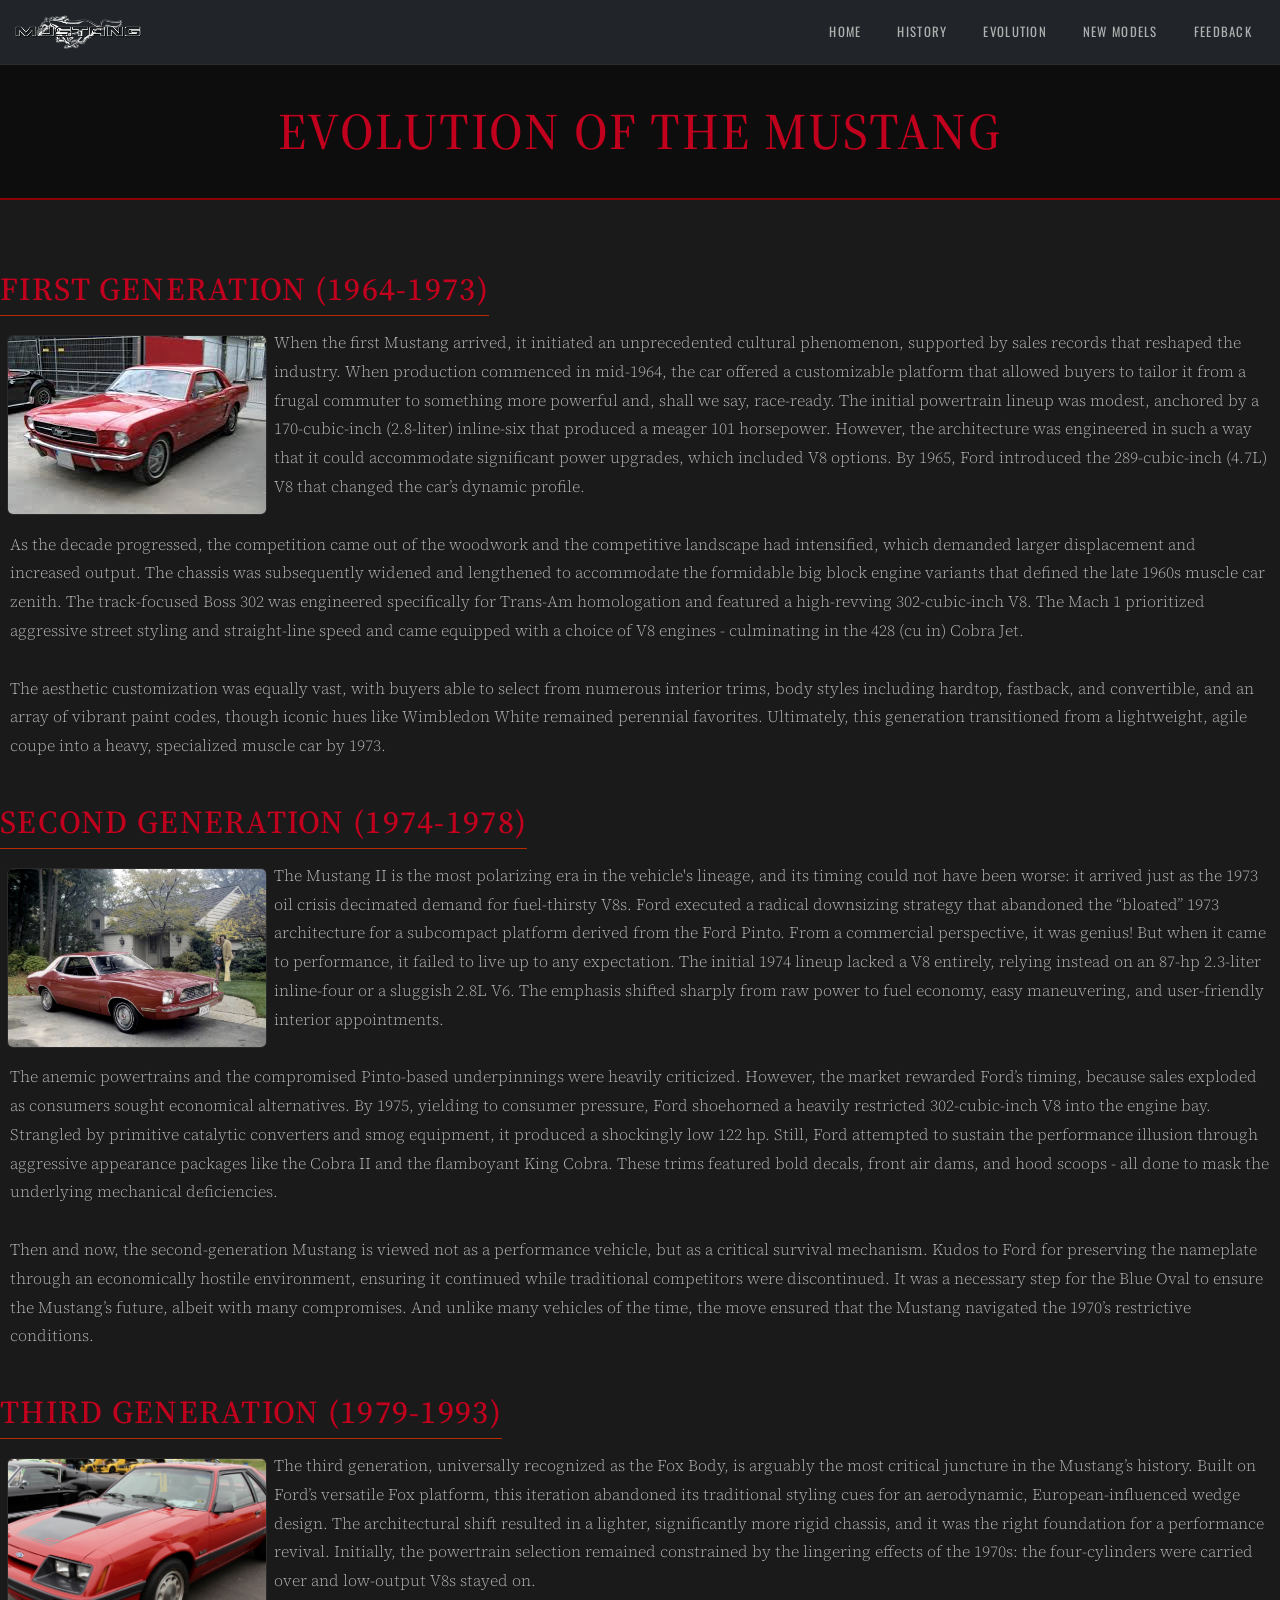
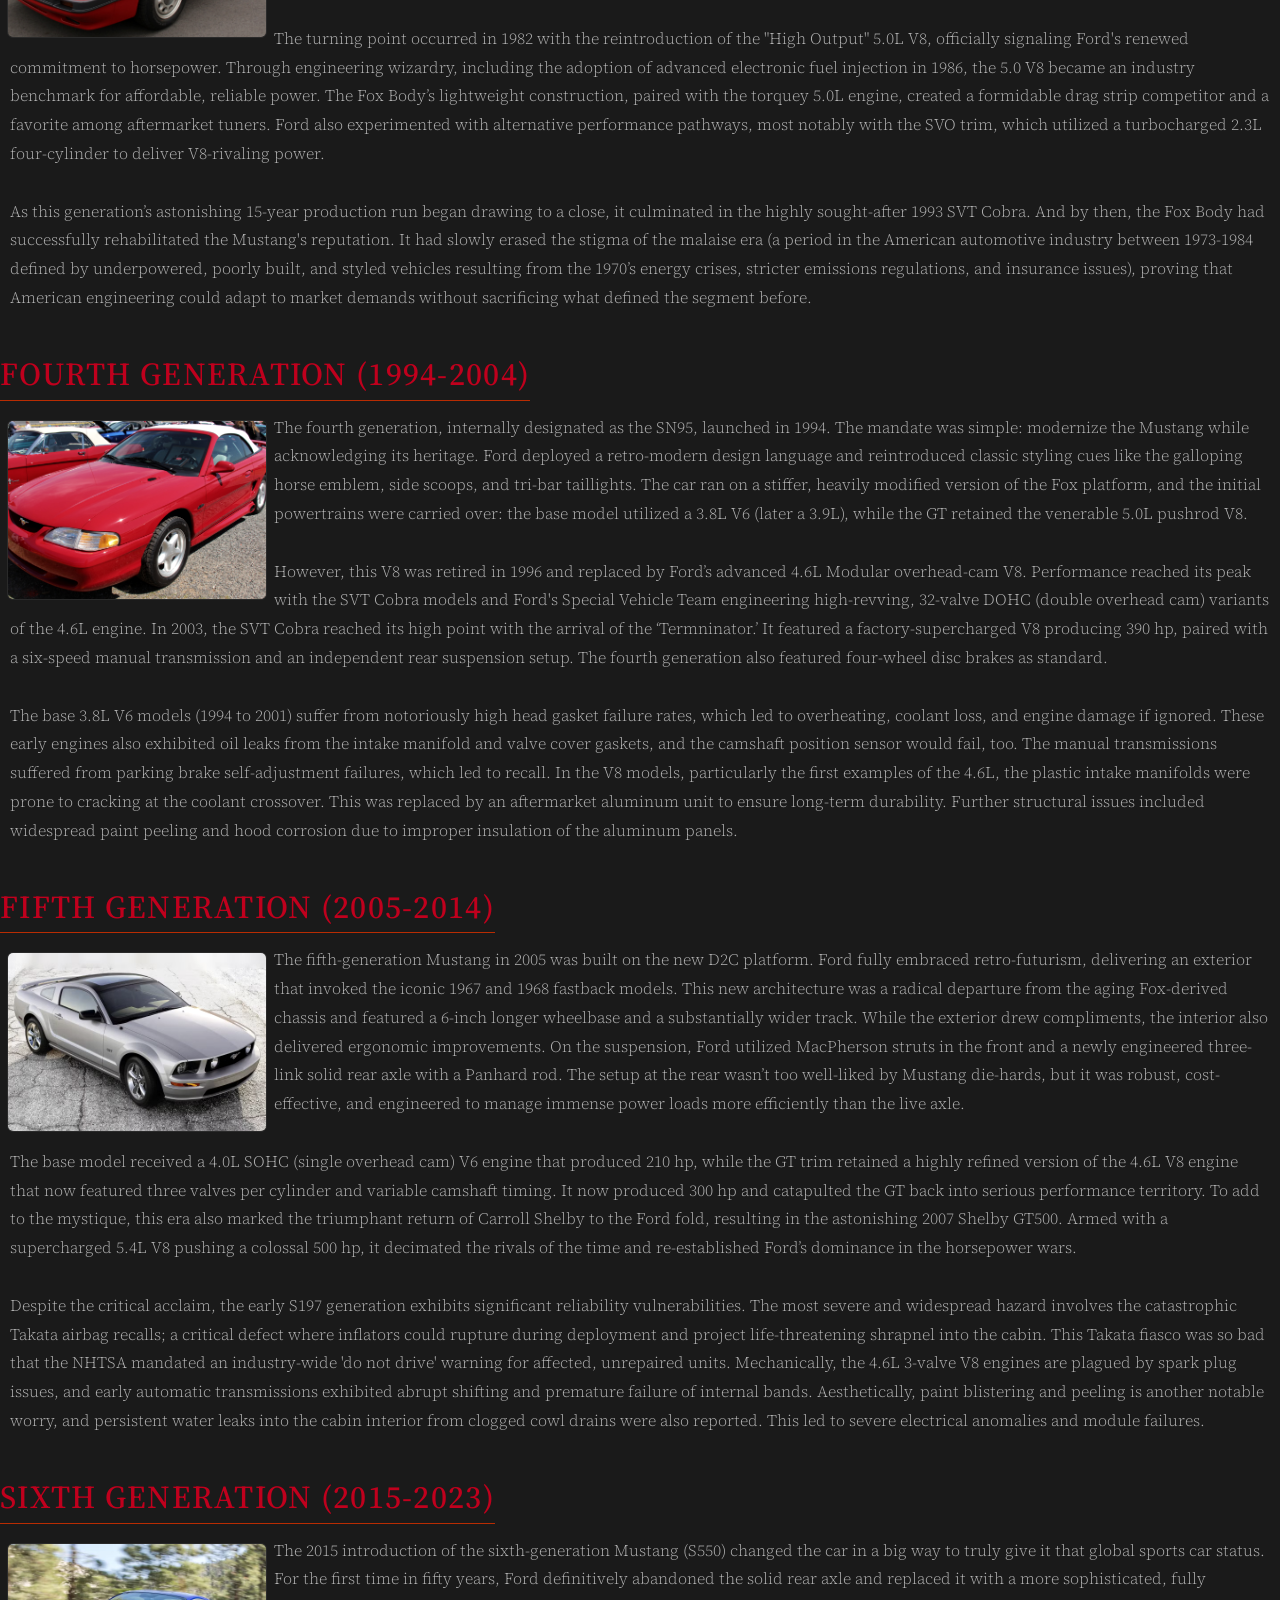
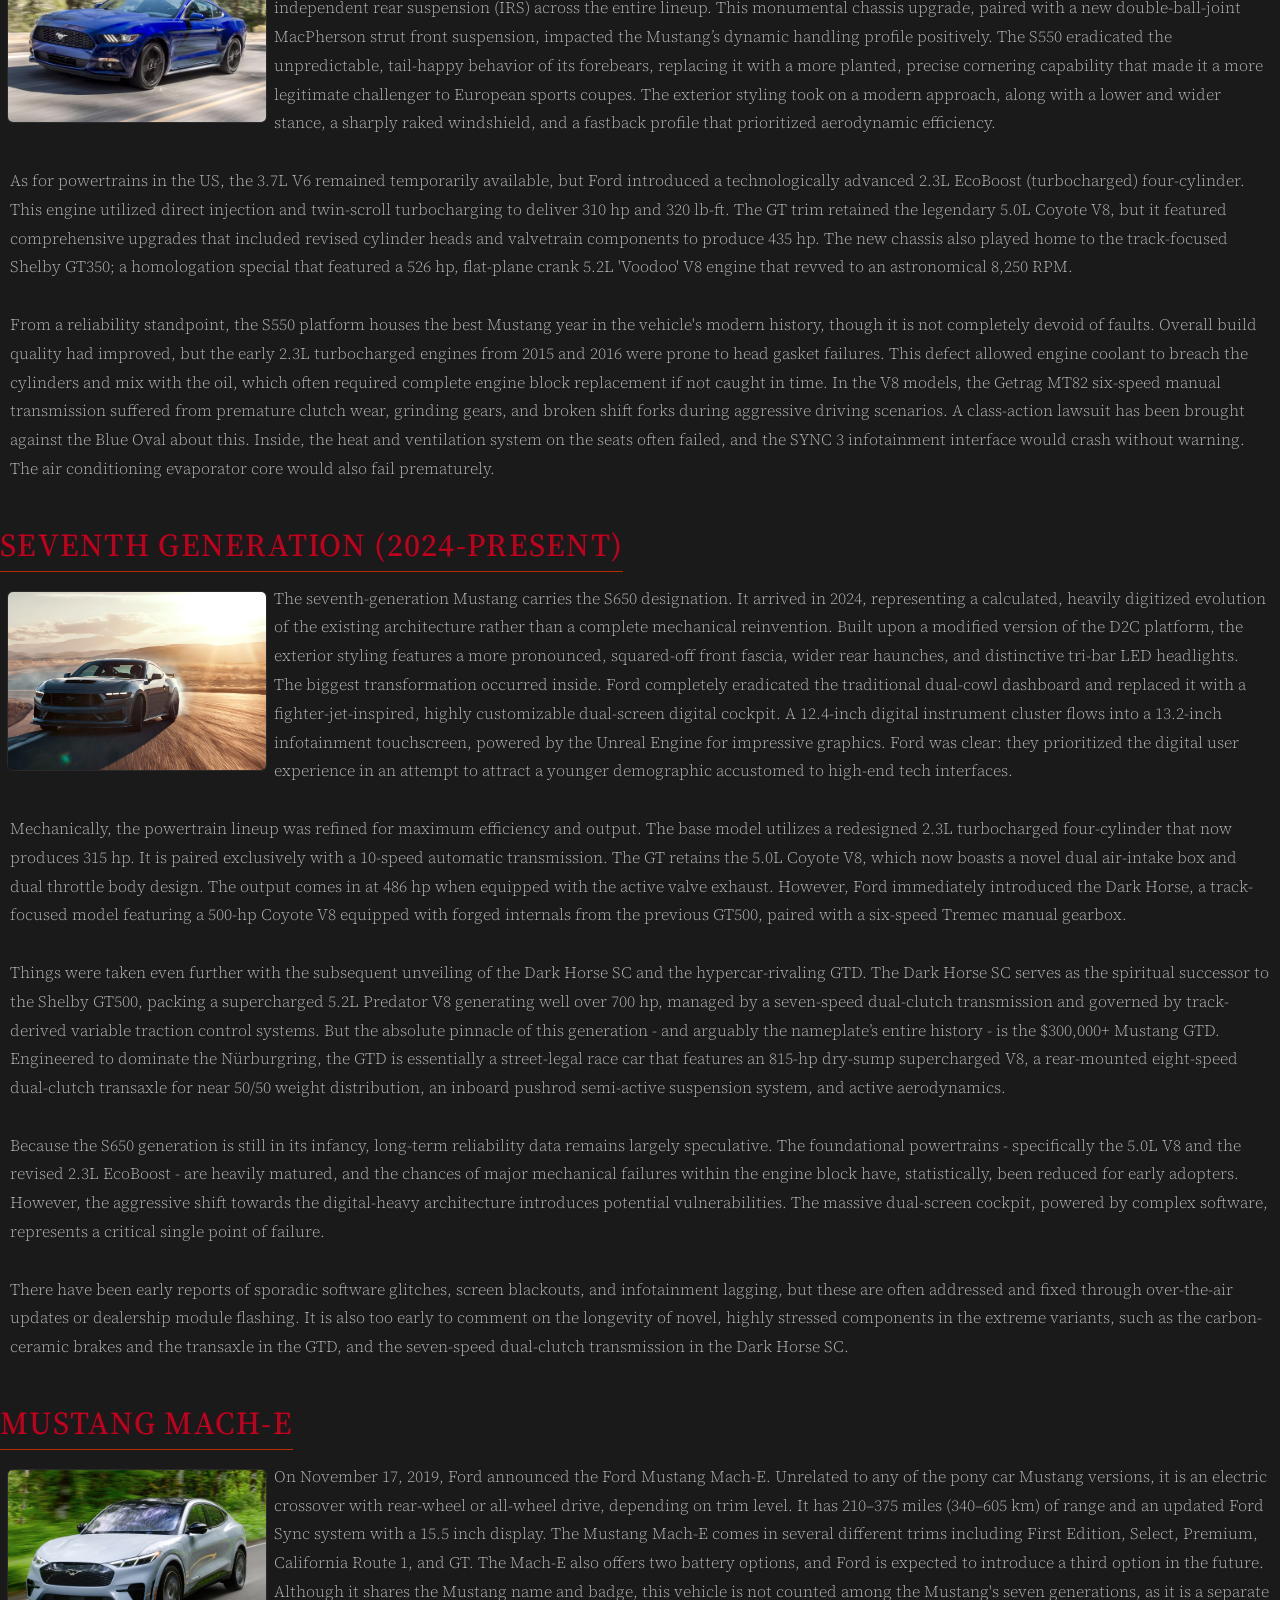
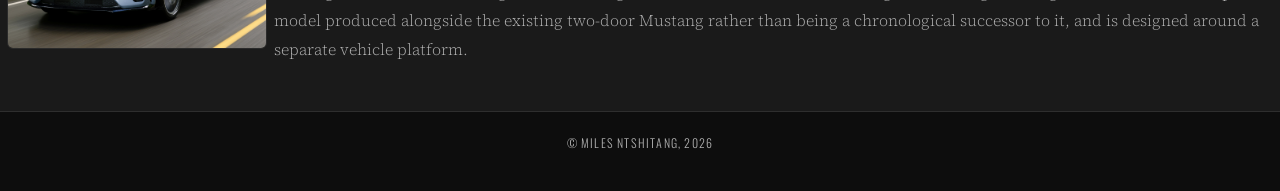
==== commit 0757fca5: "Add files via upload" ====
--- a/Evolution.html
+++ b/Evolution.html
@@ -9,15 +9,22 @@
 </head>
 <body>
     <header>
-        <nav>
-            <img src="/images/logo.png" alt="Mustang Logo" class="logo">
-            <ul class="nav">
-                <li class="nav-item"><a class="nav-link" href="index.html">Home</a></li>
-                <li class="nav-item"><a class="nav-link" href="history.html">History</a></li>
-                <li class="nav-item"><a class="nav-link" href="Evolution.html">Evolution</a></li>
-                <li class="nav-item"><a class="nav-link" href="New_Models.html">New Models</a></li>
-                <li class="nav-item"><a class="nav-link" href="feedback.html">Feedback</a></li>
-            </ul>
+        <nav class="navbar navbar-expand-sm bg-dark navbar-dark">
+            <div class="container-fluid">
+                <img src="images/logo.png" alt="Mustang Logo" class="logo">
+                <button class="navbar-toggler" data-bs-toggle="collapse" data-bs-target="#navbarLinks" id="dropdownButton">
+                    <span class="navbar-toggler-icon"></span>
+                </button>
+                <div class="collapse navbar-collapse" id="navbarLinks">              
+                    <ul class="nav ms-auto">
+                        <li class="nav-item"><a class="nav-link" href="index.html">Home</a></li>
+                        <li class="nav-item"><a class="nav-link" href="history.html">History</a></li>
+                        <li class="nav-item"><a class="nav-link" href="Evolution.html">Evolution</a></li>
+                        <li class="nav-item"><a class="nav-link" href="New_Models.html">New Models</a></li>
+                        <li class="nav-item"><a class="nav-link" href="feedback.html">Feedback</a></li>
+                    </ul>
+                </div>
+            </div>
         </nav>
     </header>
     <main>
@@ -27,49 +34,49 @@
         
 
         <h2>First Generation (1964-1973)</h2><br>
-        <img src="/images/Gen-1.jpg" alt="1st gen" id="gen_img">
+        <img src="images/Gen-1.jpg" alt="1st gen" id="gen_img">
         <p class="evo">When the first Mustang arrived, it initiated an unprecedented cultural phenomenon, supported by sales records that reshaped the industry. When production commenced in mid-1964, the car offered a customizable platform that allowed buyers to tailor it from a frugal commuter to something more powerful and, shall we say, race-ready. The initial powertrain lineup was modest, anchored by a 170-cubic-inch (2.8-liter) inline-six that produced a meager 101 horsepower. However, the architecture was engineered in such a way that it could accommodate significant power upgrades, which included V8 options. By 1965, Ford introduced the 289-cubic-inch (4.7L) V8 that changed the car’s dynamic profile. <br><br>
             As the decade progressed, the competition came out of the woodwork and the competitive landscape had intensified, which demanded larger displacement and increased output. The chassis was subsequently widened and lengthened to accommodate the formidable big block engine variants that defined the late 1960s muscle car zenith. The track-focused Boss 302 was engineered specifically for Trans-Am homologation and featured a high-revving 302-cubic-inch V8. The Mach 1 prioritized aggressive street styling and straight-line speed and came equipped with a choice of V8 engines - culminating in the 428 (cu in) Cobra Jet. <br><br>
             The aesthetic customization was equally vast, with buyers able to select from numerous interior trims, body styles including hardtop, fastback, and convertible, and an array of vibrant paint codes, though iconic hues like Wimbledon White remained perennial favorites. Ultimately, this generation transitioned from a lightweight, agile coupe into a heavy, specialized muscle car by 1973.
         </p>
         
         <h2>Second Generation (1974-1978)</h2><br>
-        <img src="/images/Gen-2.avif" alt="2nd gen" id="gen_img">
+        <img src="images/Gen-2.avif" alt="2nd gen" id="gen_img">
         <p class="evo">The Mustang II is the most polarizing era in the vehicle's lineage, and its timing could not have been worse: it arrived just as the 1973 oil crisis decimated demand for fuel-thirsty V8s. Ford executed a radical downsizing strategy that abandoned the “bloated” 1973 architecture for a subcompact platform derived from the Ford Pinto. From a commercial perspective, it was genius! But when it came to performance, it failed to live up to any expectation. The initial 1974 lineup lacked a V8 entirely, relying instead on an 87-hp 2.3-liter inline-four or a sluggish 2.8L V6. The emphasis shifted sharply from raw power to fuel economy, easy maneuvering, and user-friendly interior appointments.<br><br>
             The anemic powertrains and the compromised Pinto-based underpinnings were heavily criticized. However, the market rewarded Ford’s timing, because sales exploded as consumers sought economical alternatives. By 1975, yielding to consumer pressure, Ford shoehorned a heavily restricted 302-cubic-inch V8 into the engine bay. Strangled by primitive catalytic converters and smog equipment, it produced a shockingly low 122 hp. Still, Ford attempted to sustain the performance illusion through aggressive appearance packages like the Cobra II and the flamboyant King Cobra. These trims featured bold decals, front air dams, and hood scoops - all done to mask the underlying mechanical deficiencies.<br><br>
             Then and now, the second-generation Mustang is viewed not as a performance vehicle, but as a critical survival mechanism. Kudos to Ford for preserving the nameplate through an economically hostile environment, ensuring it continued while traditional competitors were discontinued. It was a necessary step for the Blue Oval to ensure the Mustang’s future, albeit with many compromises. And unlike many vehicles of the time, the move ensured that the Mustang navigated the 1970’s restrictive conditions.
         </p>
 
         <h2>Third Generation (1979-1993)</h2><br>
-        <img src="/images/Gen-3.jpg" alt="3rd gen" id="gen_img">
+        <img src="images/Gen-3.jpg" alt="3rd gen" id="gen_img">
         <p class="evo">The third generation, universally recognized as the Fox Body, is arguably the most critical juncture in the Mustang’s history. Built on Ford’s versatile Fox platform, this iteration abandoned its traditional styling cues for an aerodynamic, European-influenced wedge design. The architectural shift resulted in a lighter, significantly more rigid chassis, and it was the right foundation for a performance revival. Initially, the powertrain selection remained constrained by the lingering effects of the 1970s: the four-cylinders were carried over and low-output V8s stayed on.<br><br>
             The turning point occurred in 1982 with the reintroduction of the "High Output" 5.0L V8, officially signaling Ford's renewed commitment to horsepower. Through engineering wizardry, including the adoption of advanced electronic fuel injection in 1986, the 5.0 V8 became an industry benchmark for affordable, reliable power. The Fox Body’s lightweight construction, paired with the torquey 5.0L engine, created a formidable drag strip competitor and a favorite among aftermarket tuners. Ford also experimented with alternative performance pathways, most notably with the SVO trim, which utilized a turbocharged 2.3L four-cylinder to deliver V8-rivaling power.<br><br>
             As this generation’s astonishing 15-year production run began drawing to a close, it culminated in the highly sought-after 1993 SVT Cobra. And by then, the Fox Body had successfully rehabilitated the Mustang's reputation. It had slowly erased the stigma of the malaise era (a period in the American automotive industry between 1973-1984 defined by underpowered, poorly built, and styled vehicles resulting from the 1970’s energy crises, stricter emissions regulations, and insurance issues), proving that American engineering could adapt to market demands without sacrificing what defined the segment before.
         </p>
         
         <h2>Fourth Generation (1994-2004)</h2><br>
-        <img src="/images/Gen-4.jpg" alt="4th gen" id="gen_img">
+        <img src="images/Gen-4.jpg" alt="4th gen" id="gen_img">
         <p class="evo">The fourth generation, internally designated as the SN95, launched in 1994. The mandate was simple: modernize the Mustang while acknowledging its heritage. Ford deployed a retro-modern design language and reintroduced classic styling cues like the galloping horse emblem, side scoops, and tri-bar taillights. The car ran on a stiffer, heavily modified version of the Fox platform, and the initial powertrains were carried over: the base model utilized a 3.8L V6 (later a 3.9L), while the GT retained the venerable 5.0L pushrod V8.<br><br>
             However, this V8 was retired in 1996 and replaced by Ford’s advanced 4.6L Modular overhead-cam V8. Performance reached its peak with the SVT Cobra models and Ford's Special Vehicle Team engineering high-revving, 32-valve DOHC (double overhead cam) variants of the 4.6L engine. In 2003, the SVT Cobra reached its high point with the arrival of the ‘Termninator.’ It featured a factory-supercharged V8 producing 390 hp, paired with a six-speed manual transmission and an independent rear suspension setup. The fourth generation also featured four-wheel disc brakes as standard.<br><br>
             The base 3.8L V6 models (1994 to 2001) suffer from notoriously high head gasket failure rates, which led to overheating, coolant loss, and engine damage if ignored. These early engines also exhibited oil leaks from the intake manifold and valve cover gaskets, and the camshaft position sensor would fail, too. The manual transmissions suffered from parking brake self-adjustment failures, which led to recall. In the V8 models, particularly the first examples of the 4.6L, the plastic intake manifolds were prone to cracking at the coolant crossover. This was replaced by an aftermarket aluminum unit to ensure long-term durability. Further structural issues included widespread paint peeling and hood corrosion due to improper insulation of the aluminum panels.
         </p>
         
         <h2>Fifth Generation (2005-2014)</h2><br>
-        <img src="/images/Gen-5.avif" alt="5th gen" id="gen_img">
+        <img src="images/Gen-5.avif" alt="5th gen" id="gen_img">
         <p class="evo">The fifth-generation Mustang in 2005 was built on the new D2C platform. Ford fully embraced retro-futurism, delivering an exterior that invoked the iconic 1967 and 1968 fastback models. This new architecture was a radical departure from the aging Fox-derived chassis and featured a 6-inch longer wheelbase and a substantially wider track. While the exterior drew compliments, the interior also delivered ergonomic improvements. On the suspension, Ford utilized MacPherson struts in the front and a newly engineered three-link solid rear axle with a Panhard rod. The setup at the rear wasn’t too well-liked by Mustang die-hards, but it was robust, cost-effective, and engineered to manage immense power loads more efficiently than the live axle.<br><br>
             The base model received a 4.0L SOHC (single overhead cam) V6 engine that produced 210 hp, while the GT trim retained a highly refined version of the 4.6L V8 engine that now featured three valves per cylinder and variable camshaft timing. It now produced 300 hp and catapulted the GT back into serious performance territory. To add to the mystique, this era also marked the triumphant return of Carroll Shelby to the Ford fold, resulting in the astonishing 2007 Shelby GT500. Armed with a supercharged 5.4L V8 pushing a colossal 500 hp, it decimated the rivals of the time and re-established Ford’s dominance in the horsepower wars.<br><br>
             Despite the critical acclaim, the early S197 generation exhibits significant reliability vulnerabilities. The most severe and widespread hazard involves the catastrophic Takata airbag recalls; a critical defect where inflators could rupture during deployment and project life-threatening shrapnel into the cabin. This Takata fiasco was so bad that the NHTSA mandated an industry-wide 'do not drive' warning for affected, unrepaired units. Mechanically, the 4.6L 3-valve V8 engines are plagued by spark plug issues, and early automatic transmissions exhibited abrupt shifting and premature failure of internal bands. Aesthetically, paint blistering and peeling is another notable worry, and persistent water leaks into the cabin interior from clogged cowl drains were also reported. This led to severe electrical anomalies and module failures.
         </p>
         
         <h2>Sixth Generation (2015-2023)</h2><br>
-        <img src="/images/Gen-6.avif" alt="6th gen" id="gen_img">
+        <img src="images/Gen-6.avif" alt="6th gen" id="gen_img">
         <p class="evo">The 2015 introduction of the sixth-generation Mustang (S550) changed the car in a big way to truly give it that global sports car status. For the first time in fifty years, Ford definitively abandoned the solid rear axle and replaced it with a more sophisticated, fully independent rear suspension (IRS) across the entire lineup. This monumental chassis upgrade, paired with a new double-ball-joint MacPherson strut front suspension, impacted the Mustang’s dynamic handling profile positively. The S550 eradicated the unpredictable, tail-happy behavior of its forebears, replacing it with a more planted, precise cornering capability that made it a more legitimate challenger to European sports coupes. The exterior styling took on a modern approach, along with a lower and wider stance, a sharply raked windshield, and a fastback profile that prioritized aerodynamic efficiency.<br><br>
             As for powertrains in the US, the 3.7L V6 remained temporarily available, but Ford introduced a technologically advanced 2.3L EcoBoost (turbocharged) four-cylinder. This engine utilized direct injection and twin-scroll turbocharging to deliver 310 hp and 320 lb-ft. The GT trim retained the legendary 5.0L Coyote V8, but it featured comprehensive upgrades that included revised cylinder heads and valvetrain components to produce 435 hp. The new chassis also played home to the track-focused Shelby GT350; a homologation special that featured a 526 hp, flat-plane crank 5.2L 'Voodoo' V8 engine that revved to an astronomical 8,250 RPM.<br><br>
             From a reliability standpoint, the S550 platform houses the best Mustang year in the vehicle's modern history, though it is not completely devoid of faults. Overall build quality had improved, but the early 2.3L turbocharged engines from 2015 and 2016 were prone to head gasket failures. This defect allowed engine coolant to breach the cylinders and mix with the oil, which often required complete engine block replacement if not caught in time. In the V8 models, the Getrag MT82 six-speed manual transmission suffered from premature clutch wear, grinding gears, and broken shift forks during aggressive driving scenarios. A class-action lawsuit has been brought against the Blue Oval about this. Inside, the heat and ventilation system on the seats often failed, and the SYNC 3 infotainment interface would crash without warning. The air conditioning evaporator core would also fail prematurely.        
         </p>
         
         <h2>Seventh Generation (2024-Present)</h2><br>
-        <img src="/images/DarkHorse.avif" alt="7th gen" id="gen_img">
+        <img src="images/DarkHorse.avif" alt="7th gen" id="gen_img">
         <p class="evo">The seventh-generation Mustang carries the S650 designation. It arrived in 2024, representing a calculated, heavily digitized evolution of the existing architecture rather than a complete mechanical reinvention. Built upon a modified version of the D2C platform, the exterior styling features a more pronounced, squared-off front fascia, wider rear haunches, and distinctive tri-bar LED headlights. The biggest transformation occurred inside. Ford completely eradicated the traditional dual-cowl dashboard and replaced it with a fighter-jet-inspired, highly customizable dual-screen digital cockpit. A 12.4-inch digital instrument cluster flows into a 13.2-inch infotainment touchscreen, powered by the Unreal Engine for impressive graphics. Ford was clear: they prioritized the digital user experience in an attempt to attract a younger demographic accustomed to high-end tech interfaces.<br><br>
             Mechanically, the powertrain lineup was refined for maximum efficiency and output. The base model utilizes a redesigned 2.3L turbocharged four-cylinder that now produces 315 hp. It is paired exclusively with a 10-speed automatic transmission. The GT retains the 5.0L Coyote V8, which now boasts a novel dual air-intake box and dual throttle body design. The output comes in at 486 hp when equipped with the active valve exhaust. However, Ford immediately introduced the Dark Horse, a track-focused model featuring a 500-hp Coyote V8 equipped with forged internals from the previous GT500, paired with a six-speed Tremec manual gearbox.<br><br>
             Things were taken even further with the subsequent unveiling of the Dark Horse SC and the hypercar-rivaling GTD. The Dark Horse SC serves as the spiritual successor to the Shelby GT500, packing a supercharged 5.2L Predator V8 generating well over 700 hp, managed by a seven-speed dual-clutch transmission and governed by track-derived variable traction control systems. But the absolute pinnacle of this generation - and arguably the nameplate’s entire history - is the $300,000+ Mustang GTD. Engineered to dominate the Nürburgring, the GTD is essentially a street-legal race car that features an 815-hp dry-sump supercharged V8, a rear-mounted eight-speed dual-clutch transaxle for near 50/50 weight distribution, an inboard pushrod semi-active suspension system, and active aerodynamics.<br><br>
@@ -78,11 +85,12 @@
         </p>
 
         <h2>Mustang Mach-E</h2><br>
-        <img src="/images/Mach-E.jpg" alt="Mach-E" id="gen_img">
+        <img src="images/Mach-E.jpg" alt="Mach-E" id="gen_img">
         <p class="evo">On November 17, 2019, Ford announced the Ford Mustang Mach-E. Unrelated to any of the pony car Mustang versions, it is an electric crossover with rear-wheel or all-wheel drive, depending on trim level. It has 210–375 miles (340–605 km) of range and an updated Ford Sync system with a 15.5 inch display. The Mustang Mach-E comes in several different trims including First Edition, Select, Premium, California Route 1, and GT. The Mach-E also offers two battery options, and Ford is expected to introduce a third option in the future. Although it shares the Mustang name and badge, this vehicle is not counted among the Mustang's seven generations, as it is a separate model produced alongside the existing two-door Mustang rather than being a chronological successor to it, and is designed around a separate vehicle platform.</p>
     </main>
     <footer>
         <p>&copy;  Miles Ntshitang, 2026 </p>
     </footer>
+    <script src="https://cdn.jsdelivr.net/npm/bootstrap@5.3.8/dist/js/bootstrap.bundle.min.js"></script>
 </body>
-</html>+</html>
--- a/style.css
+++ b/style.css
@@ -152,7 +152,7 @@
 .hero-image {
   width: 100%;
   height: 70%;
-  background-image: url("/images/headlights_1.jpg");
+  background-image: url("images/headlights_1.jpg");
   background-position: center 40%;
   background-size: cover;
   background-repeat: no-repeat;
@@ -478,4 +478,4 @@
   text-transform: uppercase;
   color: #e8e6e1;
   margin-top: 48px;
-}+}
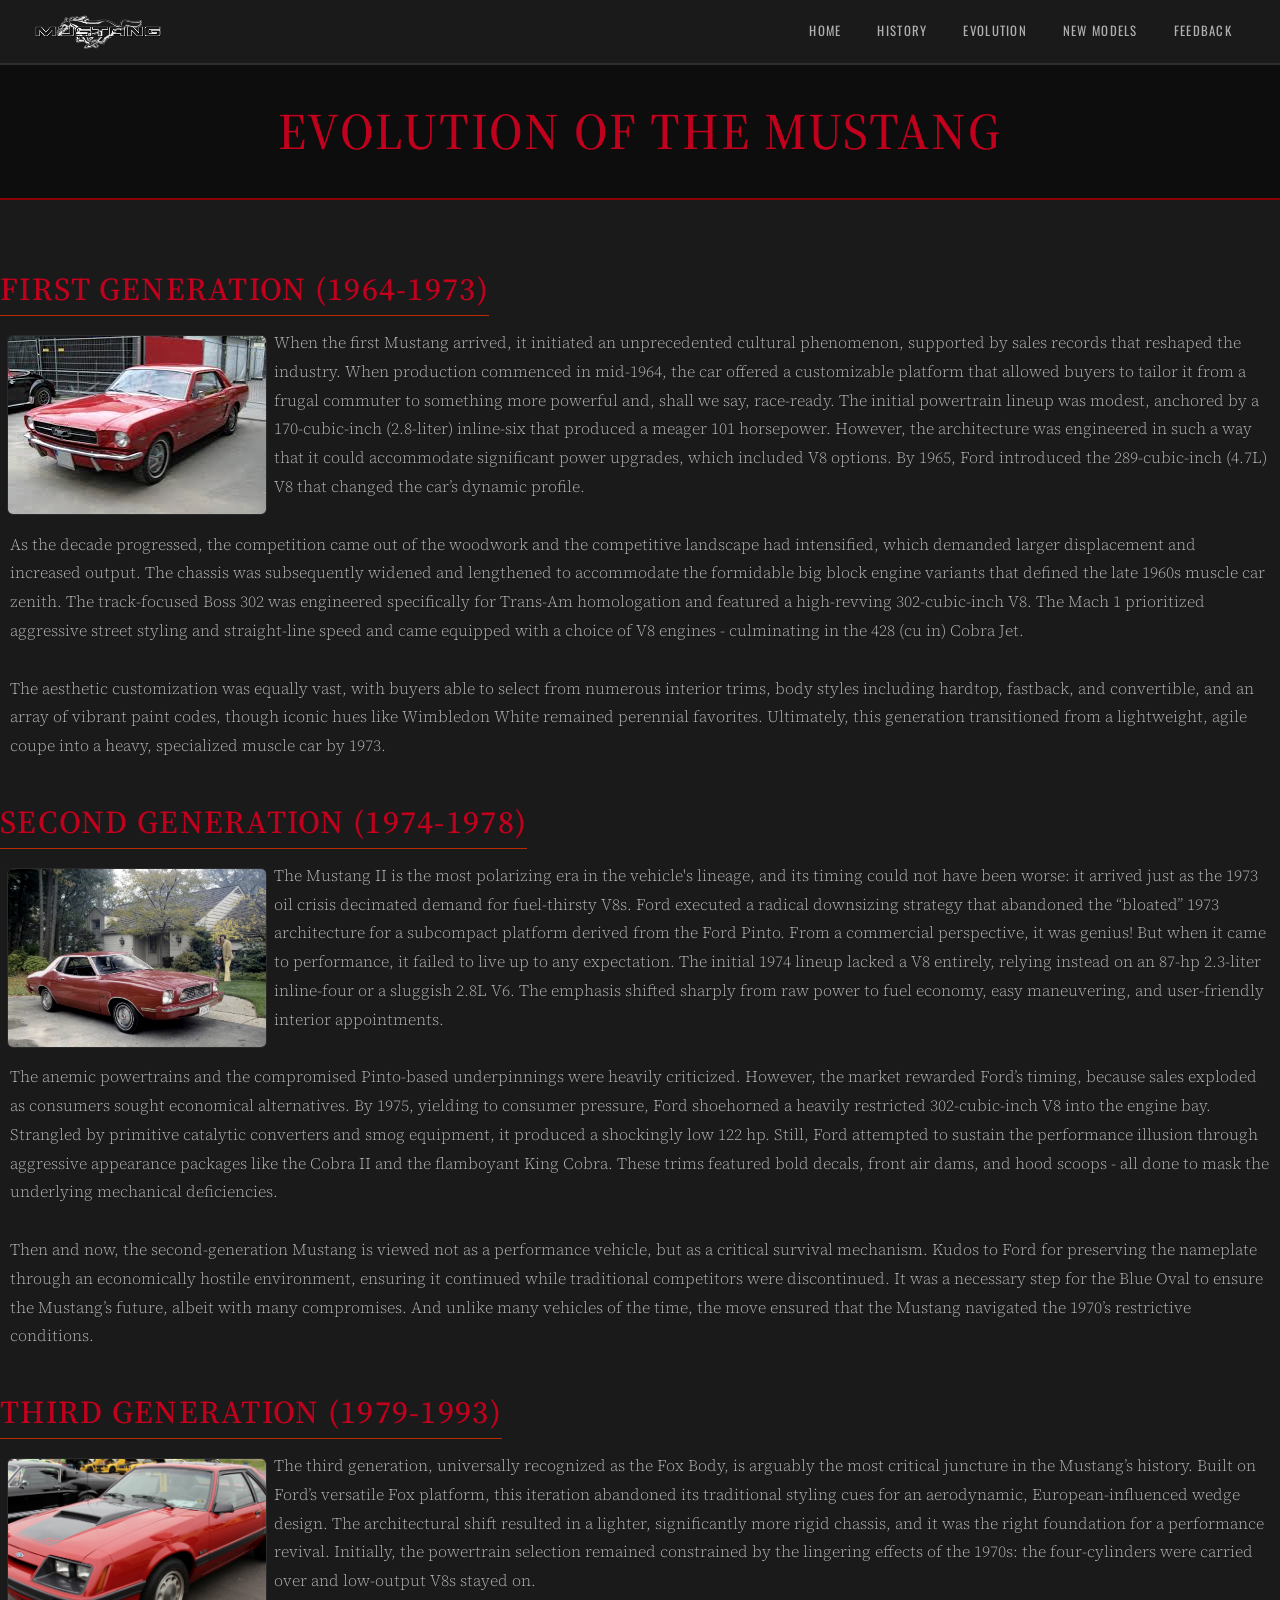
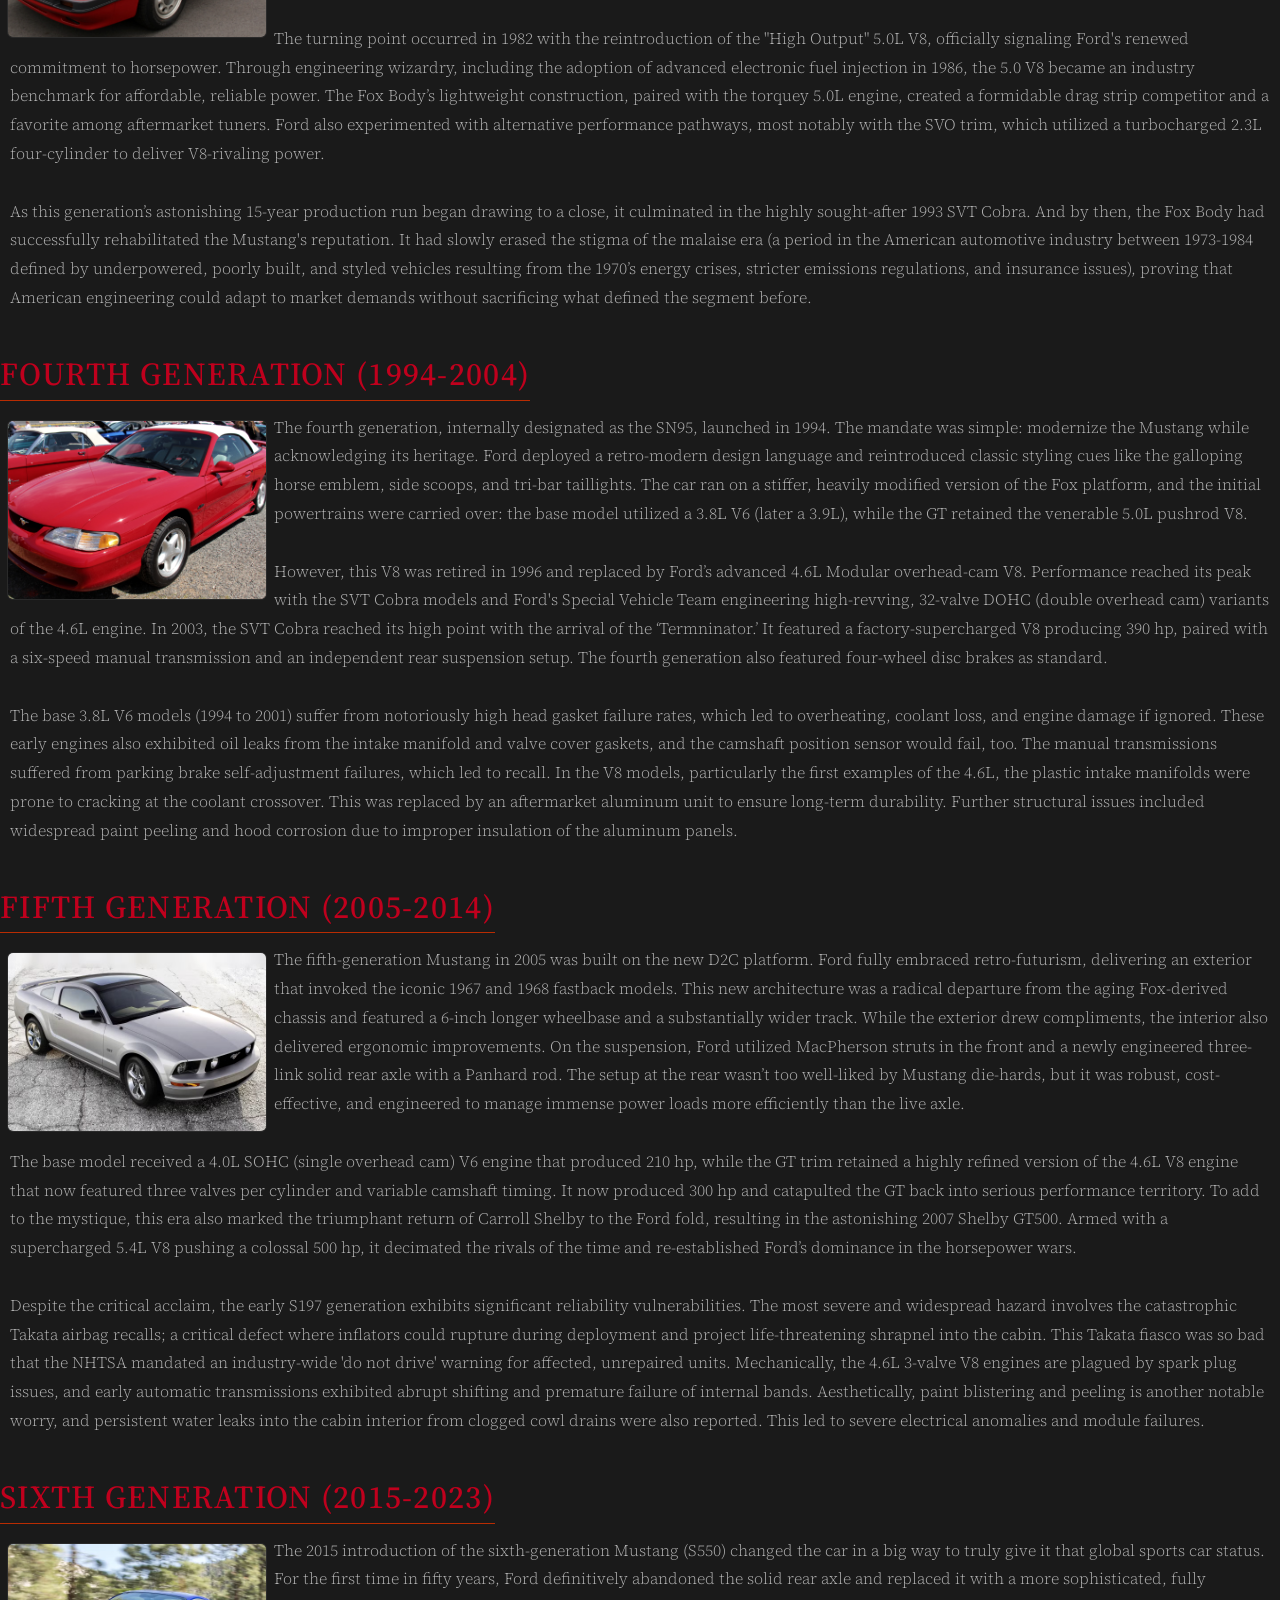
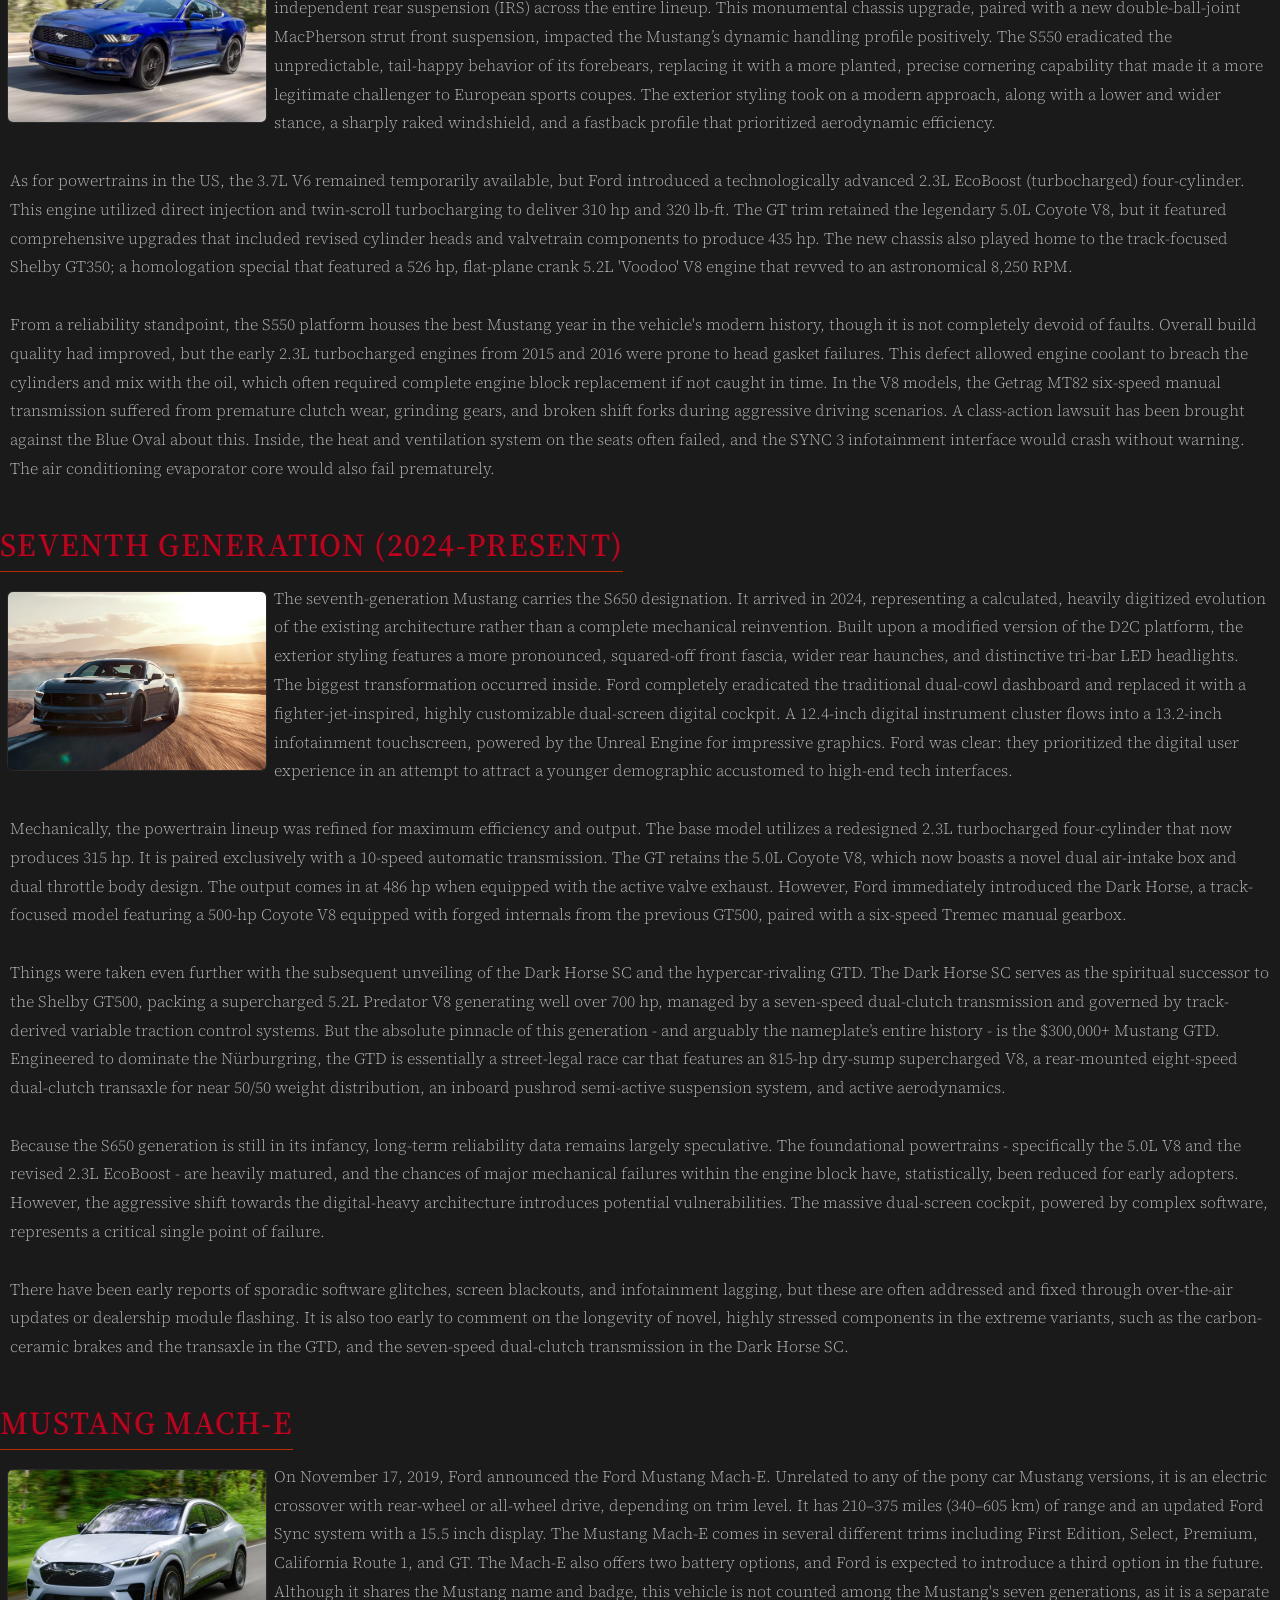
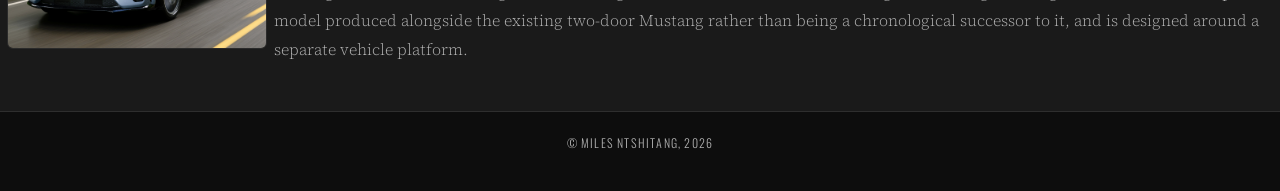
==== commit a4071225: "Add files via upload" ====
--- a/Evolution.html
+++ b/Evolution.html
@@ -9,13 +9,24 @@
 </head>
 <body>
     <header>
-        <nav class="navbar navbar-expand-sm bg-dark navbar-dark">
-            <div class="container-fluid">
-                <img src="images/logo.png" alt="Mustang Logo" class="logo">
-                <button class="navbar-toggler" data-bs-toggle="collapse" data-bs-target="#navbarLinks" id="dropdownButton">
+        <nav class="navbar navbar-expand-sm" style="background-color: #1a1a1a; padding: 0 32px; height: 64px; border-bottom: 1px solid #2e2e2e;">
+            <div class="container-fluid px-0">
+
+                <a class="navbar-brand" href="index.html">
+                    <img src="images/logo.png" alt="Mustang Logo" class="logo">
+                </a>
+
+                <button class="navbar-toggler border-0" type="button"
+                        data-bs-toggle="collapse"
+                        data-bs-target="#navbarLinks"
+                        aria-controls="navbarLinks"
+                        aria-expanded="false"
+                        aria-label="Toggle navigation"
+                        style="filter: invert(1);">
                     <span class="navbar-toggler-icon"></span>
                 </button>
-                <div class="collapse navbar-collapse" id="navbarLinks">              
+
+                <div class="collapse navbar-collapse" id="navbarLinks">
                     <ul class="nav ms-auto">
                         <li class="nav-item"><a class="nav-link" href="index.html">Home</a></li>
                         <li class="nav-item"><a class="nav-link" href="history.html">History</a></li>
@@ -24,6 +35,7 @@
                         <li class="nav-item"><a class="nav-link" href="feedback.html">Feedback</a></li>
                     </ul>
                 </div>
+
             </div>
         </nav>
     </header>
@@ -91,6 +103,8 @@
     <footer>
         <p>&copy;  Miles Ntshitang, 2026 </p>
     </footer>
+
+    <script src="script.js"></script>
     <script src="https://cdn.jsdelivr.net/npm/bootstrap@5.3.8/dist/js/bootstrap.bundle.min.js"></script>
 </body>
 </html>
--- a/style.css
+++ b/style.css
@@ -147,7 +147,22 @@
   color: #8b0000;
 }
 
-
+@media (max-width: 575px) {
+    #navbarLinks {
+        background-color: #1a1a1a;
+        border-top: 1px solid #2e2e2e;
+        padding: 8px 0;
+    }
+
+    #navbarLinks .nav-link {
+        padding: 10px 20px;
+        border-radius: 0;
+    }
+
+    #navbarLinks .nav-link:hover {
+        background: #2e2e2e;
+    }
+}
 
 .hero-image {
   width: 100%;
@@ -286,7 +301,7 @@
   box-shadow: 0 8px 24px rgba(0,0,0,0.6);
 }
 
-.hover-text:hover img {
+.hover-text.show img {
   display: block;
 }
 
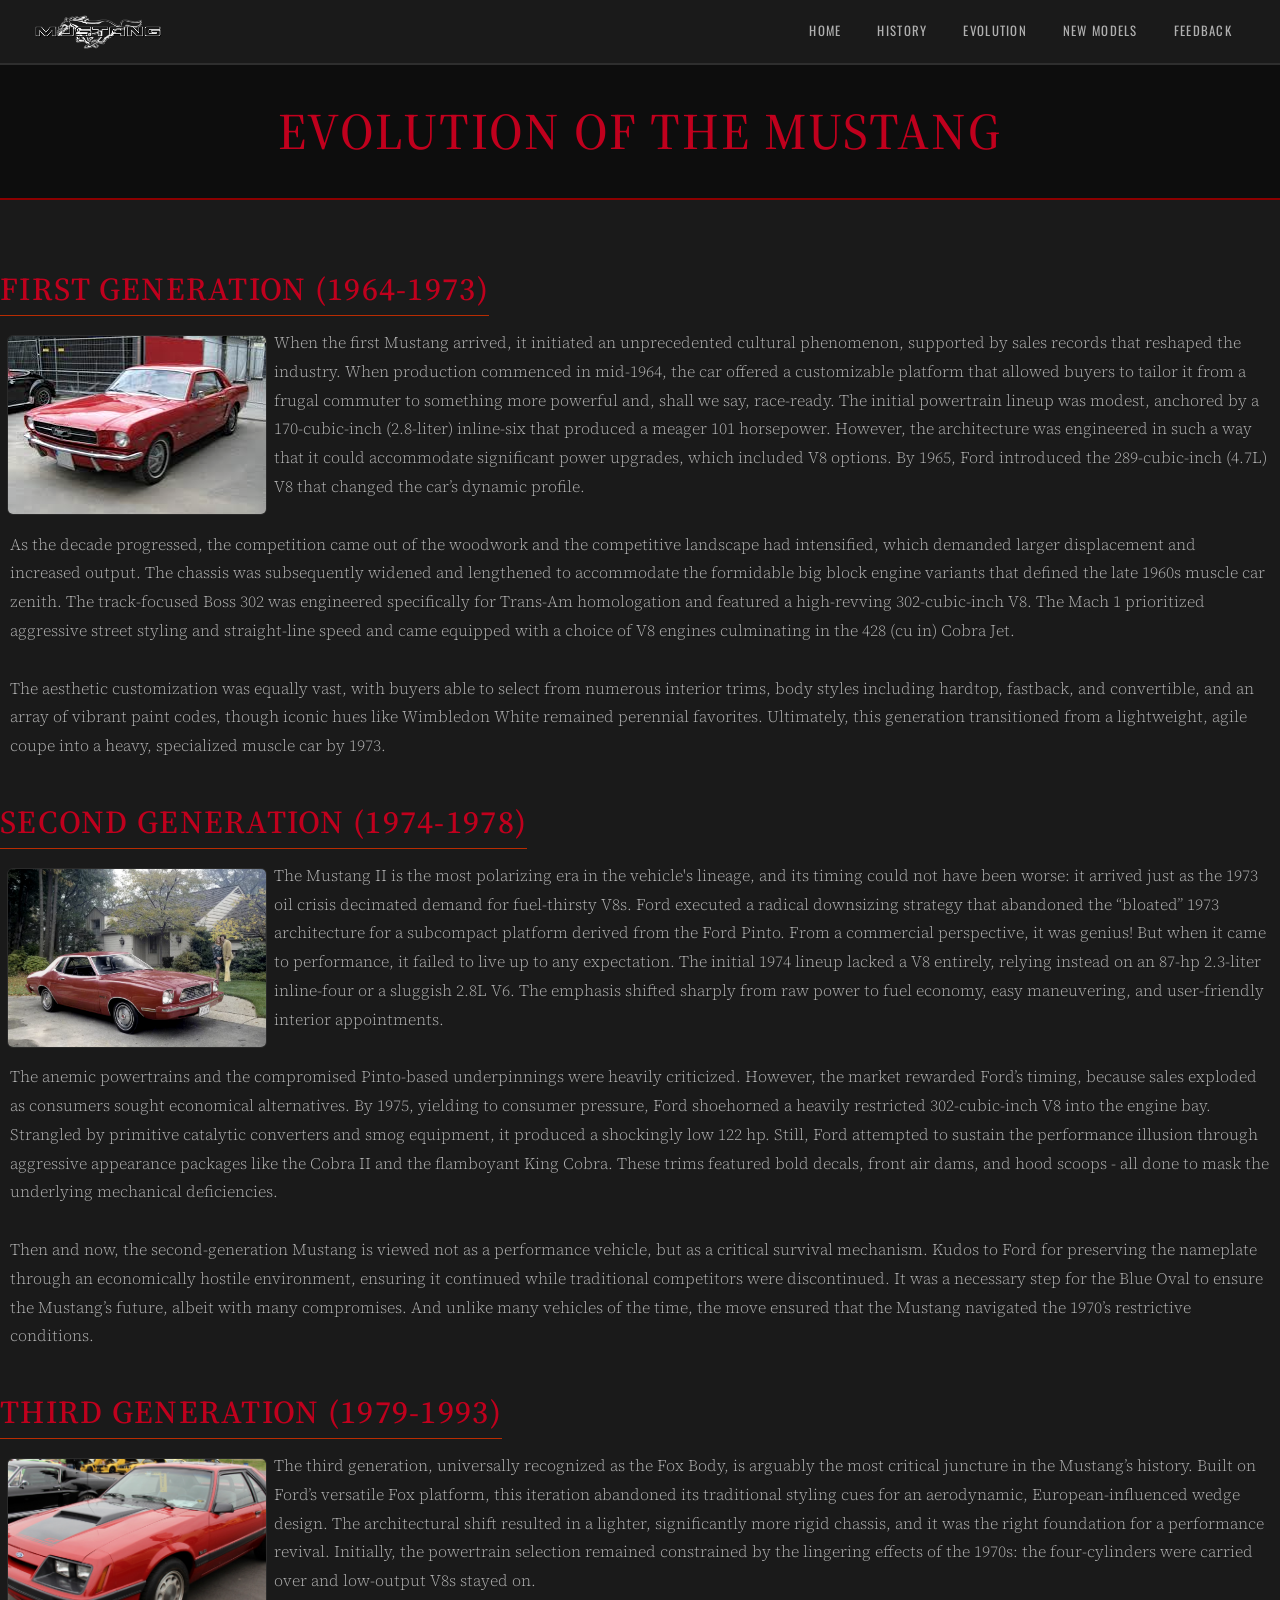
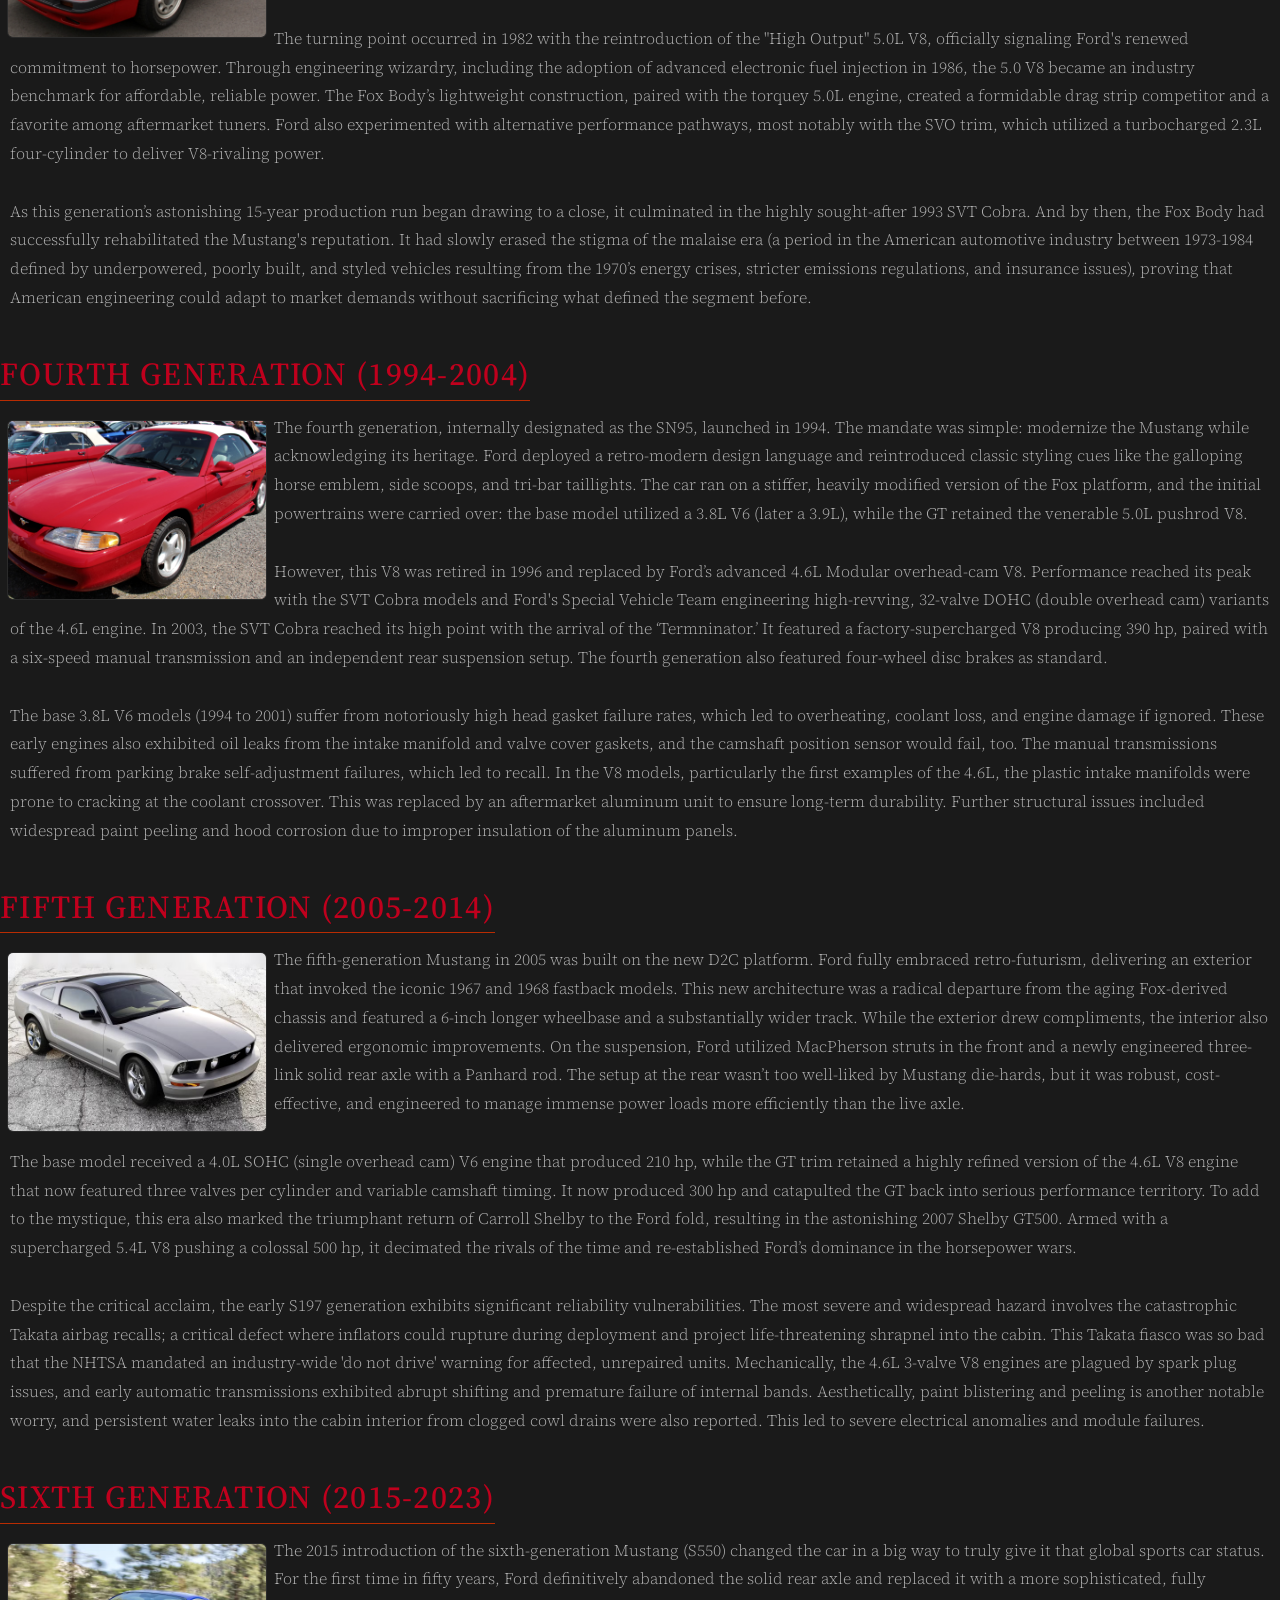
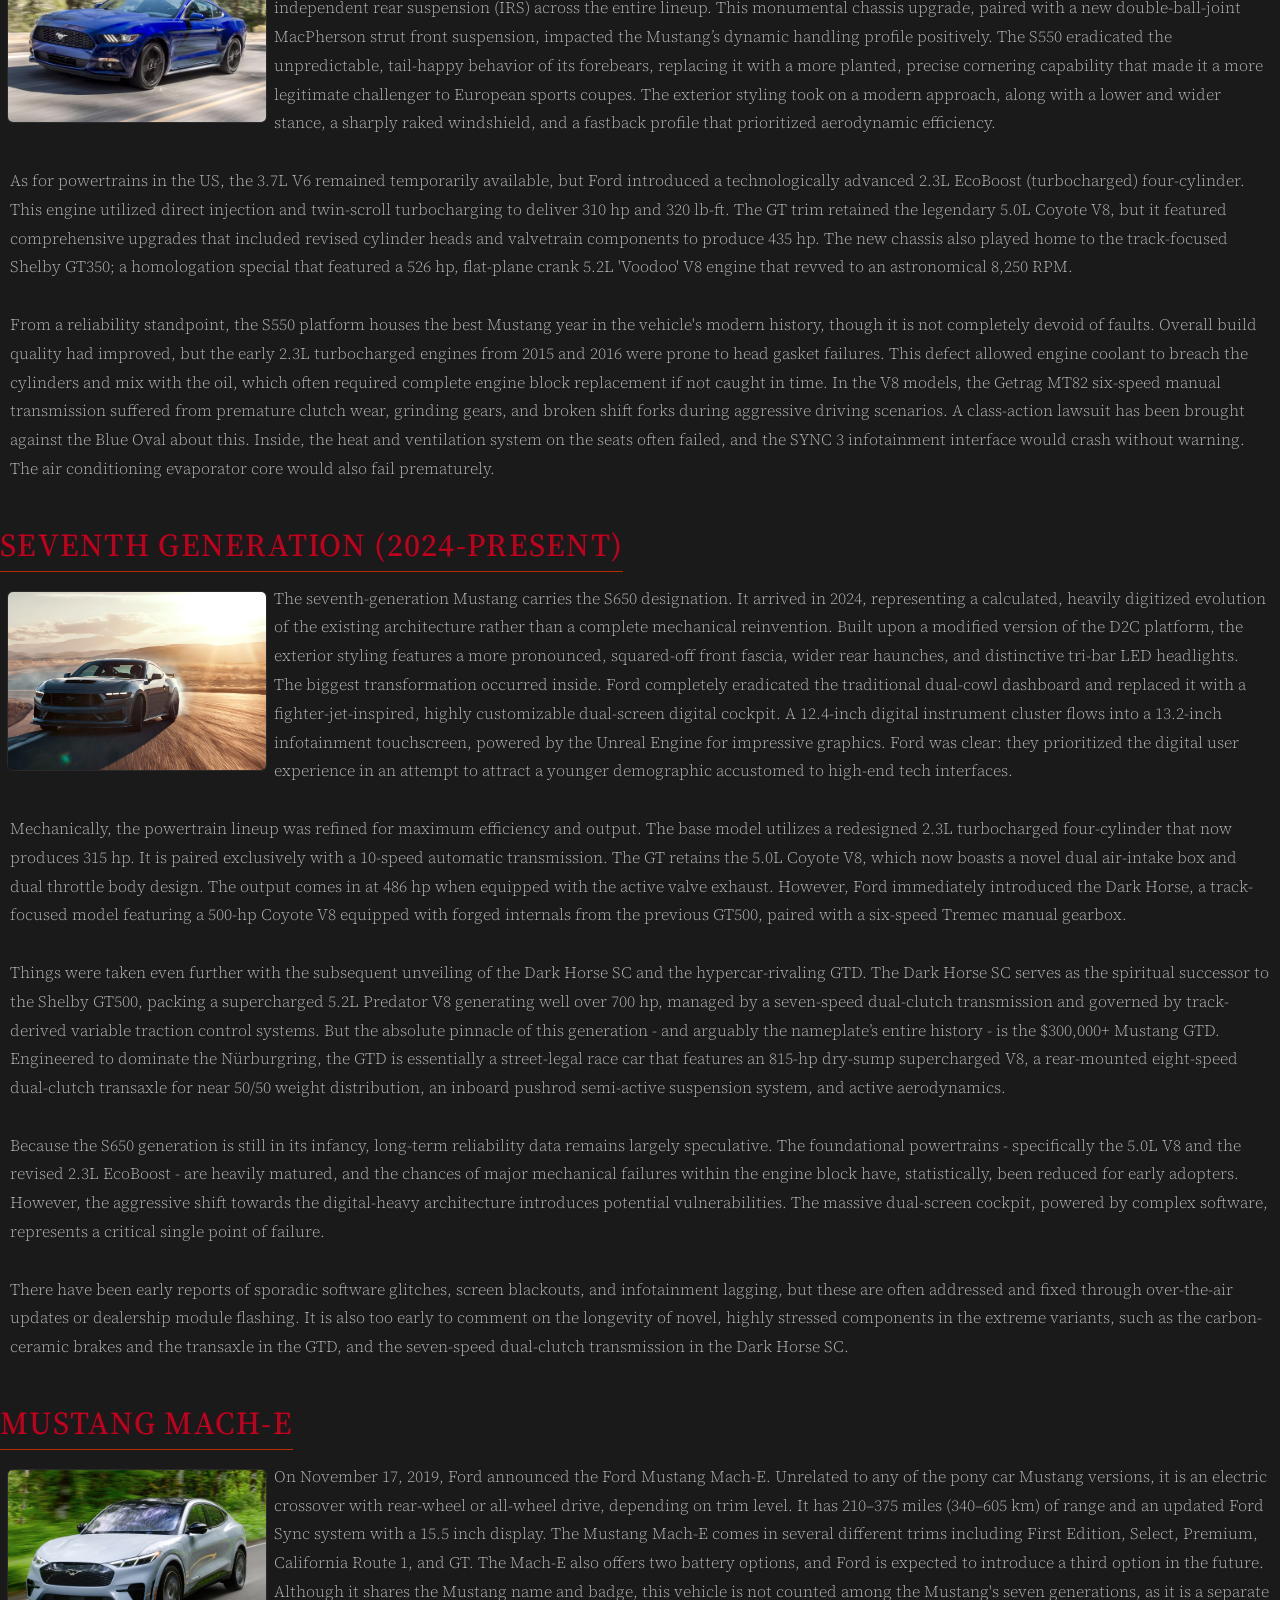
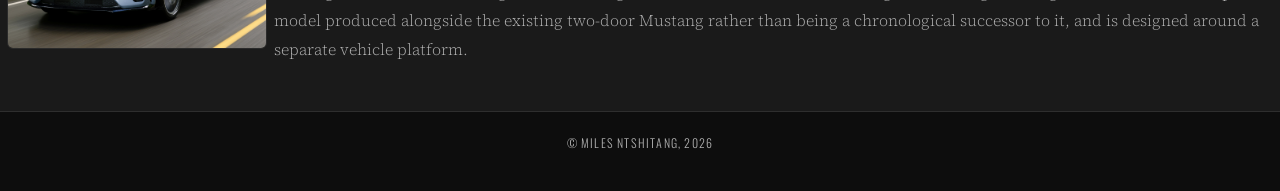
==== commit 1c92aa65: "Update Evolution.html" ====
--- a/Evolution.html
+++ b/Evolution.html
@@ -48,7 +48,7 @@
         <h2>First Generation (1964-1973)</h2><br>
         <img src="images/Gen-1.jpg" alt="1st gen" id="gen_img">
         <p class="evo">When the first Mustang arrived, it initiated an unprecedented cultural phenomenon, supported by sales records that reshaped the industry. When production commenced in mid-1964, the car offered a customizable platform that allowed buyers to tailor it from a frugal commuter to something more powerful and, shall we say, race-ready. The initial powertrain lineup was modest, anchored by a 170-cubic-inch (2.8-liter) inline-six that produced a meager 101 horsepower. However, the architecture was engineered in such a way that it could accommodate significant power upgrades, which included V8 options. By 1965, Ford introduced the 289-cubic-inch (4.7L) V8 that changed the car’s dynamic profile. <br><br>
-            As the decade progressed, the competition came out of the woodwork and the competitive landscape had intensified, which demanded larger displacement and increased output. The chassis was subsequently widened and lengthened to accommodate the formidable big block engine variants that defined the late 1960s muscle car zenith. The track-focused Boss 302 was engineered specifically for Trans-Am homologation and featured a high-revving 302-cubic-inch V8. The Mach 1 prioritized aggressive street styling and straight-line speed and came equipped with a choice of V8 engines - culminating in the 428 (cu in) Cobra Jet. <br><br>
+            As the decade progressed, the competition came out of the woodwork and the competitive landscape had intensified, which demanded larger displacement and increased output. The chassis was subsequently widened and lengthened to accommodate the formidable big block engine variants that defined the late 1960s muscle car zenith. The track-focused Boss 302 was engineered specifically for Trans-Am homologation and featured a high-revving 302-cubic-inch V8. The Mach 1 prioritized aggressive street styling and straight-line speed and came equipped with a choice of V8 engines culminating in the 428 (cu in) Cobra Jet. <br><br>
             The aesthetic customization was equally vast, with buyers able to select from numerous interior trims, body styles including hardtop, fastback, and convertible, and an array of vibrant paint codes, though iconic hues like Wimbledon White remained perennial favorites. Ultimately, this generation transitioned from a lightweight, agile coupe into a heavy, specialized muscle car by 1973.
         </p>
         
